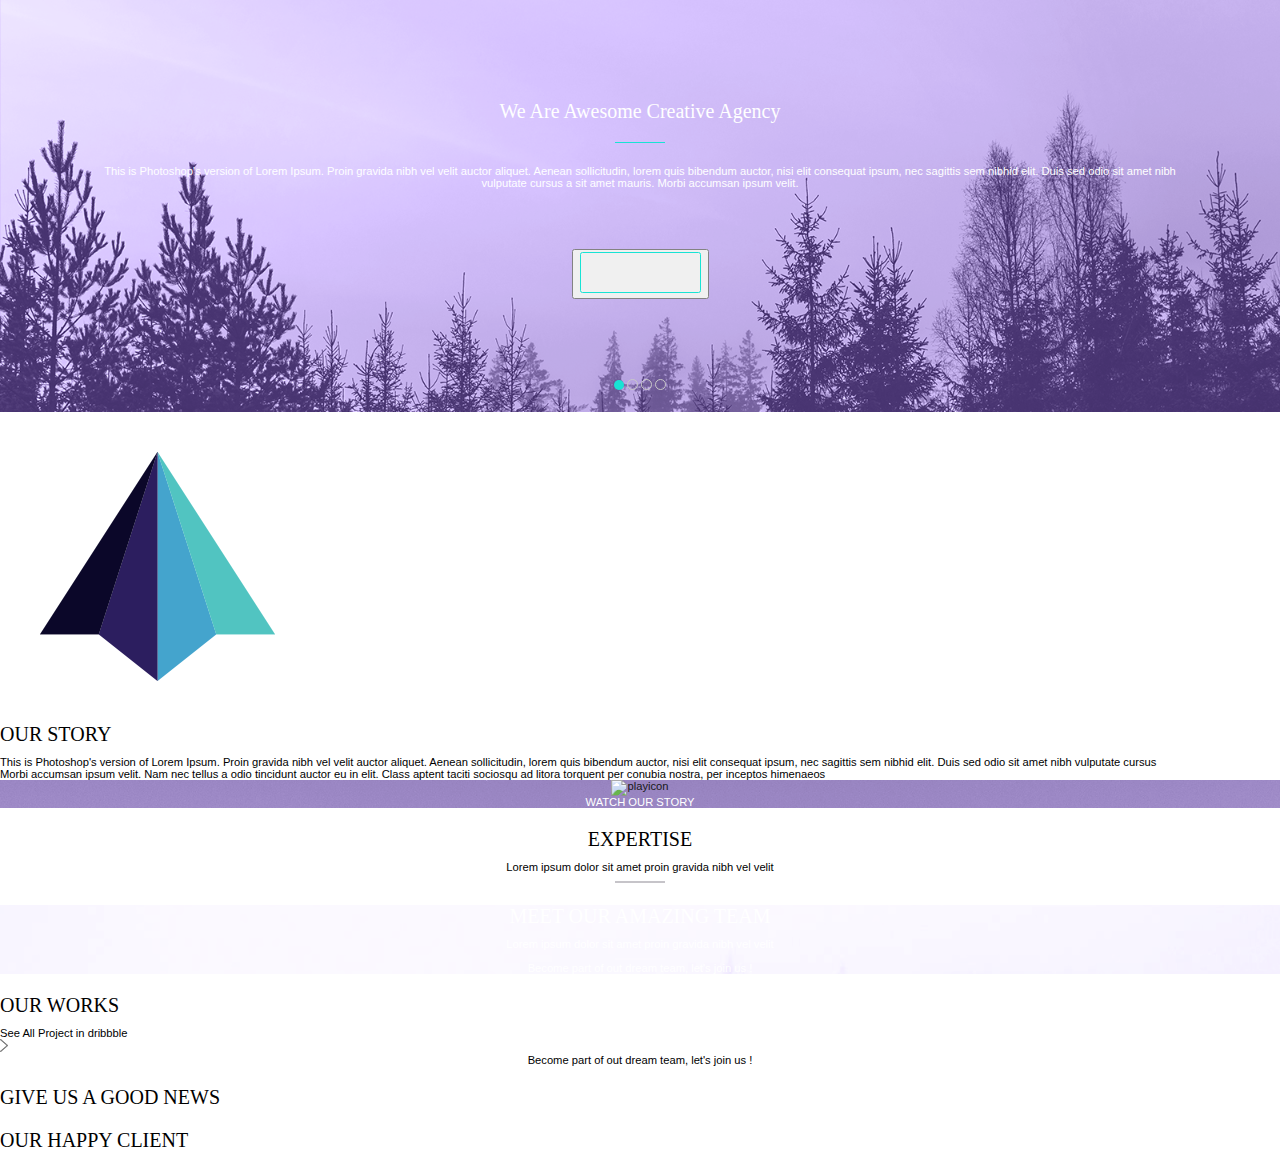
==== test.html @ 6785e9ad "first commit" ====
<!DOCTYPE html>
<html>
<head>
	<title>my_first_and_worst_vyorstka</title>
	<link rel="stylesheet" href="styles.css">
</head>
<body>
	<div class="_all">
		<div class="header">
			<div class="navigationbar">
				
			</div>
			<div class="main">
				<div class="main_first_text center White-Block">
					<div class="main_phrase zagolovok">We Are Awesome Creative Agency</div>
					<img src="assets/icons/green_separator.svg" alt="g_separator">
					<div class="main_text">This is Photoshop's version of Lorem Ipsum. 
					Proin gravida nibh vel velit auctor aliquet. Aenean sollicitudin, lorem
					quis bibendum auctor, nisi elit consequat ipsum, nec sagittis sem 
					nibhid elit. Duis sed odio sit amet nibh vulputate cursus a 
					sit amet mauris. Morbi accumsan ipsum velit.</div>
				</div>
				<div class="main_learn_button center">
					<button type="button" class="">
						<img src="assets/icons/Outline.svg" alt="outline">
					</button>
				</div>
				<div class="main_dotnav center main_first_text">
					<img src="assets/icons/active dot.svg" alt="activedot">
					<img src="assets/icons/dot.svg" alt="dot1">
					<img src="assets/icons/dot.svg" alt="dot2">
					<img src="assets/icons/dot.svg" alt="dot3">
				</div>
			</div>
		</div>
		<div class="content">
			<div class="about">
				<div class="about_left">
					<img src="assets/icons/logo.svg" alt="logotyp">
				</div>
				<div class="about_right">
					<div class="about_phrase zagolovok">OUR STORY</div>
					<div class="about_text1">This is Photoshop's version of Lorem Ipsum. 
					Proin gravida nibh vel velit auctor aliquet. Aenean sollicitudin, lorem
					quis bibendum auctor, nisi elit consequat ipsum, nec sagittis sem 
					nibhid elit. Duis sed odio sit amet nibh vulputate cursus</div> 
					<div class="about_text2">Morbi accumsan ipsum velit. Nam nec tellus 
					a odio tincidunt auctor eu in elit. Class aptent taciti sociosqu 
					ad litora torquent per conubia nostra, per inceptos himenaeos</div>
					<div class="about_learn_button">
						
					</div>
				</div>
				<div class="about_video">
					<div class="about_video_text center">
						<img src="assets/icons/play_icon.svg" alt="playicon">
						<div class="videotext White-Block">WATCH OUR STORY</div>
					</div>
				</div>
			</div>
			<div class="expertise">
				<div class="expertise_title center">
					<div class="expertise_phrase zagolovok">EXPERTISE</div>
					<div class="expertise_text">Lorem ipsum dolor sit amet proin 
					gravida nibh vel velit</div>
					<img src="assets/icons/black_separator.svg" alt="b_separator">
				</div>
				<div class="expertise_items">
					<div class="expertise_items_top"></div>
					<div class="expertise_items_bottom"></div>
				</div>
			</div>
			<div class="team White-Block">
				<div class="team_title center">
					<div class="team_phrase zagolovok">MEET OUR AMAZING TEAM</div>
					<div class="team_text">Lorem ipsum dolor sit amet proin 
					gravida nibh vel velit</div>
					<img src="assets/icons/white_separator.svg" alt="w_separator">
				</div>
				<div class="team_items">
					<div class="team_first_item"></div>
					<div class="team_second_item"></div>
					<div class="team_third_item"></div>
					<div class="team_forth_item"></div>
				</div>
				<div class="team_group_button center">
					<div class="team_prebutton_test">Become part of out dream team,
					let's join us !</div>
					<div class="team_button">
						
					</div>
				</div>
			</div>
			<div class="works">
				<div class="works_title">
					<div class="works_phrase zagolovok">OUR WORKS</div>
					<div class="works_text">See All Project in dribbble</div>
					<img src="assets/icons/see_right.svg" alt="right">
				</div>
				<div class="works_items">
					<div class="works_top">
						<div class="works_first_item"></div>
						<div class="works_second_item"></div>
						<div class="works_third_item"></div>
						<div class="works_forth_item"></div>
						<div class="works_fifth_item"></div>
						<div class="works_sixth_item"></div>
					</div>
					<div class="works_items_button">
						<div class="works_first_items_button"></div>
						<div class="works_second_items_button"></div>
						<div class="works_third_items_button"></div>
						<div class="works_forth_items_button"></div>
						<div class="works_fifth_items_button"></div>
						<div class="works_sixth_items_button"></div>
					</div>
				</div>
				<div class="works_group_button center">
					<div class="works_prebutton_test">Become part of out dream team,
					let's join us !</div>
					<div class="works_button">
						
					</div>
				</div>
			</div>
			<div class="testimonials center White-Block">
				<div class="testimonials_text">
					
				</div>
				<div class="testimonials_images">
					
				</div>
			</div>
			<div class="contact">
				<div class="contact_form">
					<div class="contact_form_text zagolovok">GIVE US A GOOD NEWS</div>
					<div class="contact_form_items">
						
					</div>
					<div class="contact_sendform_button">
						
					</div>
				</div>
				<div class="contact_clients">
					<div class="contact_clients_textv zagolovok">OUR HAPPY CLIENT</div>
					<div class="contact_clients_pics">
						
					</div>
				</div>
			</div>
		</div>
		<div class="footer">
			<div class="footer_items">
				<div class="footer_left_item">
					
				</div>
				<div class="footer_center_item">
					
				</div>
				<div class="footer_right_item">
					
				</div>
			</div>
			<div class="footer_buttonandcopyright">
				<div class="footer_left_buttons">
					
				</div>
				<div class="footer_right_copyright">
					
				</div>
			</div>
		</div>
	</div>
</body>
</html>
---- styles.css ----
body {
    font-family: arial;
	font-size: 0.7em;
	/* Размер шрифта лучше всего задавать в em — относительной единице измерения. Пиксели и пункты — это абсолютные единицы измерения, а проценты — относительные. Также размер шрифта можно задавать с помощью ключевых слов: small, large и т. д. Но их обычно не используют. */
    color: black;
    background-color: #fff;
    margin: 0px;
	/* внешние отступы элемента — отступы от внешней границы элемента до границ родительского элемента или до соседних элементов. Можно задавать отступы для разных сторон с помощью свойств margin-left, margin-right,  margin-top, margin-bottom. */
    padding: 0px;
	/* Устанавливает значение полей вокруг содержимого элемента. Полем называется расстояние от внутреннего края рамки элемента до воображаемого прямоугольника, ограничивающего его содержимое  */
}

.main{
	background-color: rgb(22,0,67); /*#160043;*/ /*#27046d;*/
	background-blend-mode: luminosity;
	opacity: .9;
	background-image: url(assets/icons/1background.jpg);
	background-size: cover;
}
.main_first_text{
	/*margin:20px;*/
	padding: 80px;
	padding-bottom: 20px;
}
.main_text{
	margin-top: 20px;
	margin-bottom: 40px;
}
.center{
	text-align: center;
}
.White-Block{
	color: white;
}
.zagolovok{
	font-family: Times New Roman;
	font-size: 20px;
	margin-top: 20px;
	margin-bottom: 10px;
	
}


.about_left{
	margin: 40px;
}
.about_right{
	/*left: 45%;*/
	
}
.about_video{
	background-color: rgb(22,0,67); /*#160043;*/ /*#27046d;*/
	background-blend-mode: luminosity;
	opacity: .9;
	background-image: url(assets/icons/2background.jpg);
	background-size: cover;
}
.team{
	background-color: rgb(22,0,67); /*#160043;*/ /*#27046d;*/
	background-blend-mode: luminosity;
	opacity: .9;
	background-image: url(assets/icons/3background.jpg);
	background-size: cover;
}
.testimonials{
	background-color: rgb(22,0,67); /*#160043;*/ /*#27046d;*/
	background-blend-mode: luminosity;
	opacity: .9;
	background-image: url(assets/icons/4background.jpg);
	background-size: cover;
}
.footer{
	background-color: rgb(22,0,67); /*#160043;*/ /*#27046d;*/
	background-blend-mode: luminosity;
	opacity: .9;
	background-image: url(assets/icons/5background.jpg);
	background-size: cover;
}



h1 {
    color: black;
	font-family: arial;
    background-color: #900;
    font-size: 2em;
    margin: 0;
    margin-bottom: 7px;
    padding: 4px;
    /*font-style: italic;*/
    text-align: center;
    /* letter-spacing: 0.5em; 
    border-bottom-style: solid;
	Устанавливает стиль границы внизу элемента. */
    border-bottom-width: 0.5em;
    border-bottom-color: #c00;
}

h2 {
    color: black;
    background-color: #d00;
    font-size: 1.5em;
    margin: 0;
    padding: 2px;
    padding-left: 14px;
}

img {
    fill: black;
}

a {
    text-decoration: none;
}

strong {
    font-style: italic;
    text-transform: uppercase;
}

li {
    color: #900;
    font-style: italic;
}

table {
    background-color: #ccc;
}
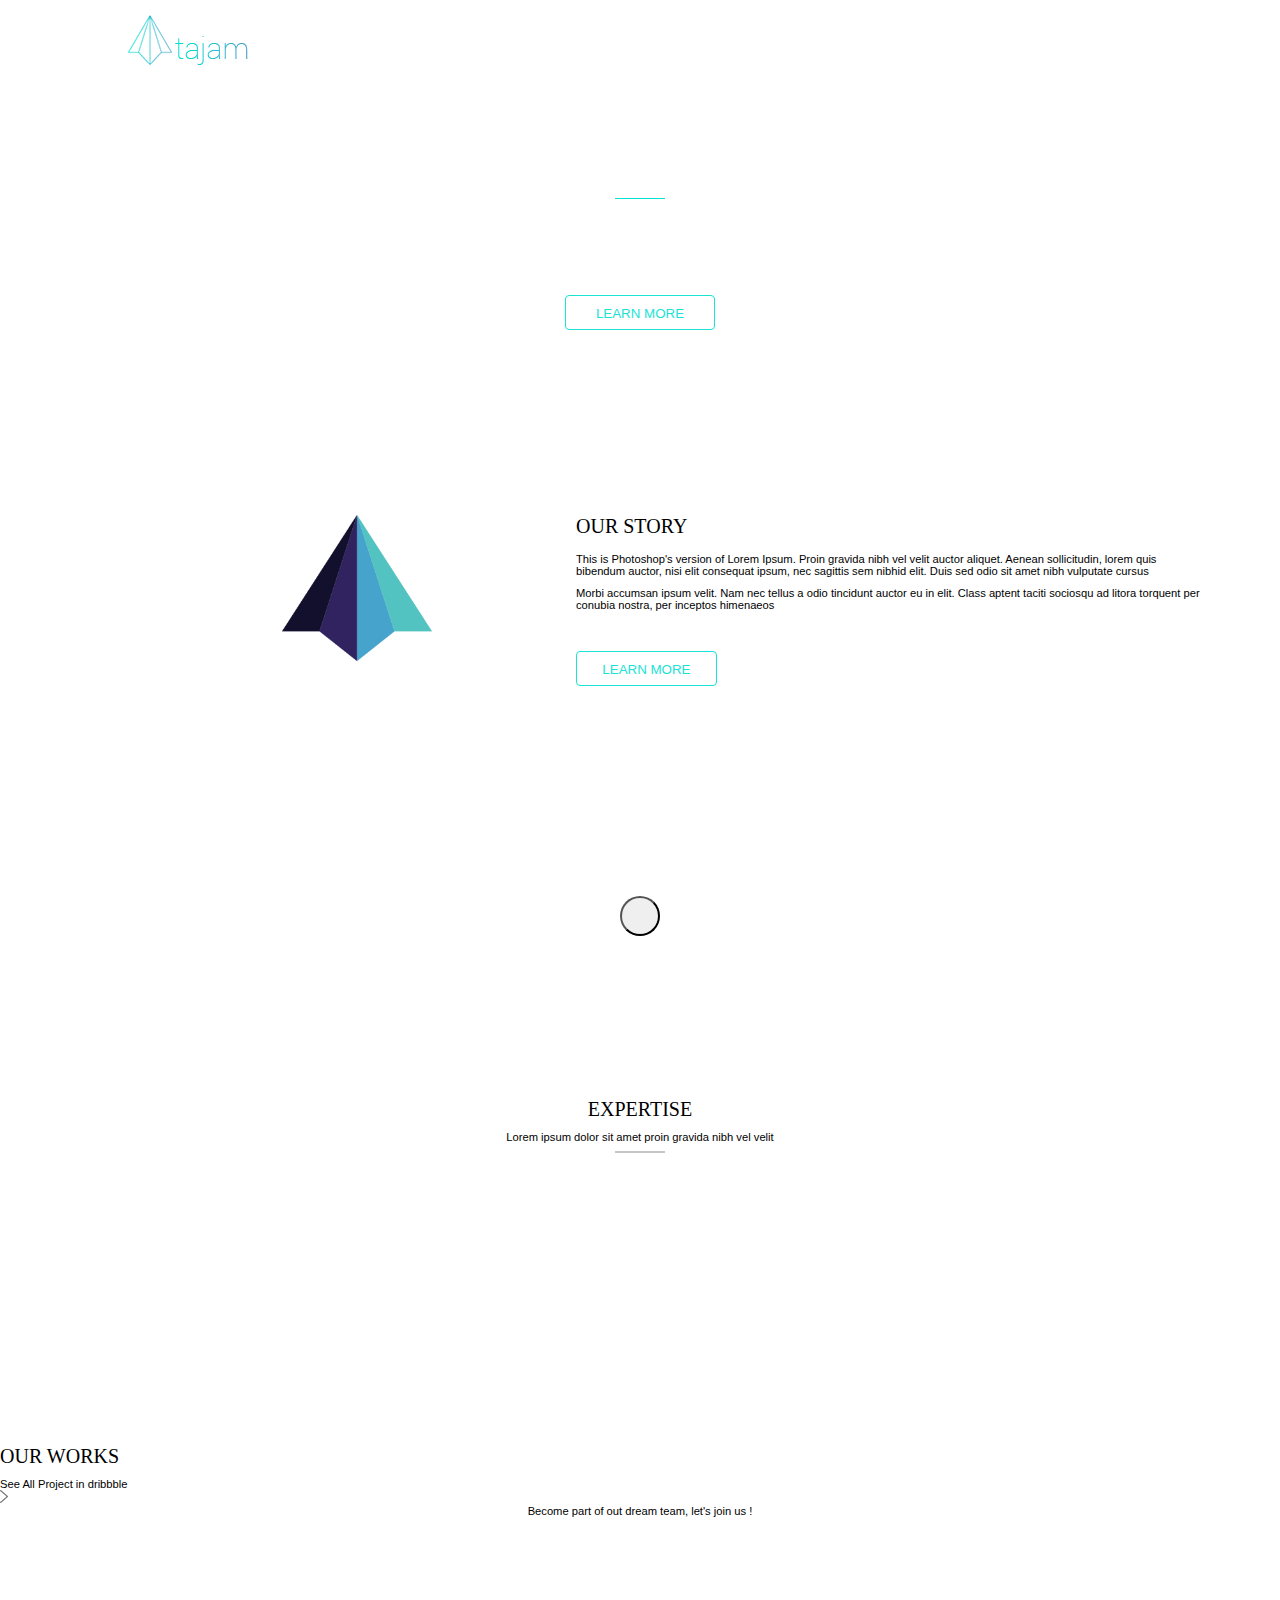
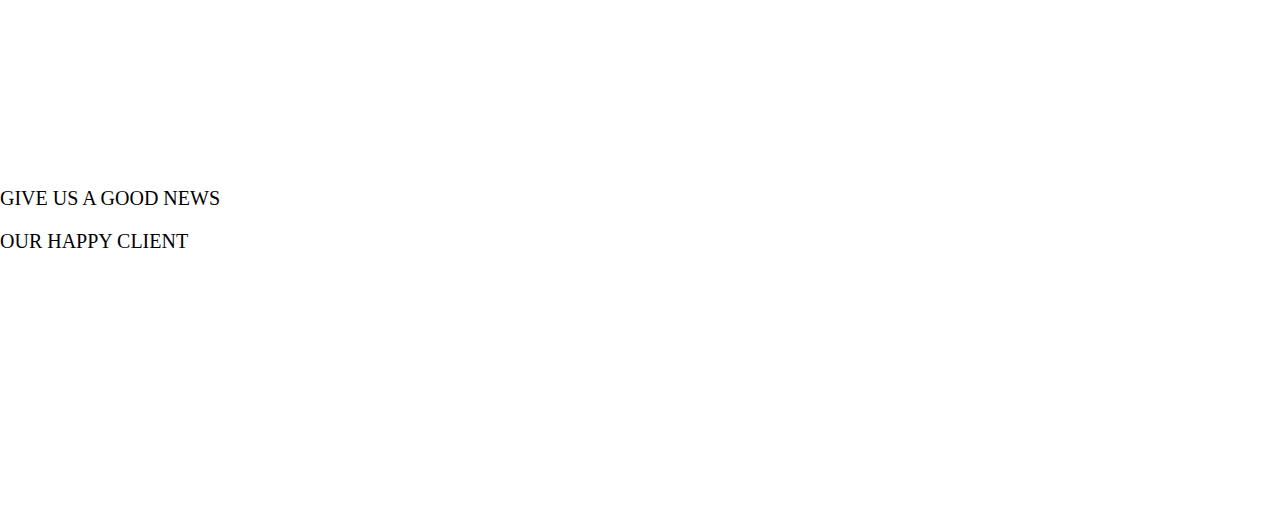
==== commit 9d76e31b: "Add 3 blocks layout" ====
--- a/test.html
+++ b/test.html
@@ -7,89 +7,117 @@
 <body>
 	<div class="_all">
 		<div class="header">
-			<div class="navigationbar">
-				
-			</div>
-			<div class="main">
-				<div class="main_first_text center White-Block">
-					<div class="main_phrase zagolovok">We Are Awesome Creative Agency</div>
-					<img src="assets/icons/green_separator.svg" alt="g_separator">
-					<div class="main_text">This is Photoshop's version of Lorem Ipsum. 
-					Proin gravida nibh vel velit auctor aliquet. Aenean sollicitudin, lorem
-					quis bibendum auctor, nisi elit consequat ipsum, nec sagittis sem 
-					nibhid elit. Duis sed odio sit amet nibh vulputate cursus a 
-					sit amet mauris. Morbi accumsan ipsum velit.</div>
-				</div>
-				<div class="main_learn_button center">
-					<button type="button" class="">
-						<img src="assets/icons/Outline.svg" alt="outline">
-					</button>
-				</div>
-				<div class="main_dotnav center main_first_text">
-					<img src="assets/icons/active dot.svg" alt="activedot">
-					<img src="assets/icons/dot.svg" alt="dot1">
-					<img src="assets/icons/dot.svg" alt="dot2">
-					<img src="assets/icons/dot.svg" alt="dot3">
-				</div>
+			<div class="text_part1">
+				<div class="navigationbar" id="header_flex-container">
+					<div class="navigation_left">
+						<img src="assets/log.png" alt="m_logo">
+						<img src="assets/tajam.png" alt="m_tajam">
+						<!--<div></div>-->
+					</div>
+					<div class="navigation_right">
+						<button class="nav_home navi_buttons">HOME</button>
+						<button class="nav_about navi_buttons">ABOUT</button>
+						<button class="nav_expertise navi_buttons">EXPERTISE</button>
+						<button class="nav_teams navi_buttons">TEAMS</button>
+						<button class="nav_works navi_buttons">WORKS</button>
+						<button class="nav_peoplesay navi_buttons">PEOPLE SAY</button>
+						<button class="nav_contact navi_buttons">CONTACT</button>
+					</div>
+				</div>
+				<div class="main">
+					<div class="main_first_text center White-Block">
+						<div class="main_phrase zagolovok">We Are Awesome Creative Agency</div>
+						<img src="assets/icons/green_separator.svg" alt="g_separator">
+						<div class="main_text">This is Photoshop's version of Lorem Ipsum. 
+						Proin gravida nibh vel velit auctor aliquet. Aenean sollicitudin, lorem
+						quis bibendum auctor, nisi elit consequat ipsum, nec sagittis sem 
+						nibhid elit. Duis sed odio sit amet nibh vulputate cursus a 
+						sit amet mauris. Morbi accumsan ipsum velit.</div>
+					</div>
+					<div class="main_learn_button center">
+						<button class="learn_button">LEARN MORE</button>
+					</div>
+					<div class="main_dotnav center main_first_text">
+						<!--<img src="assets/icons/active dot.svg" alt="activedot">
+						<img src="assets/icons/dot.svg" alt="dot1">
+						<img src="assets/icons/dot.svg" alt="dot2">
+						<img src="assets/icons/dot.svg" alt="dot3">-->
+						<button class="dot1 dots"></button>
+						<button class="dot2 dots"></button>
+						<button class="dot3 dots"></button>
+						<button class="dot4 dots"></button>
+					</div>
+				</div>
+			
 			</div>
 		</div>
 		<div class="content">
 			<div class="about">
-				<div class="about_left">
-					<img src="assets/icons/logo.svg" alt="logotyp">
-				</div>
-				<div class="about_right">
-					<div class="about_phrase zagolovok">OUR STORY</div>
-					<div class="about_text1">This is Photoshop's version of Lorem Ipsum. 
-					Proin gravida nibh vel velit auctor aliquet. Aenean sollicitudin, lorem
-					quis bibendum auctor, nisi elit consequat ipsum, nec sagittis sem 
-					nibhid elit. Duis sed odio sit amet nibh vulputate cursus</div> 
-					<div class="about_text2">Morbi accumsan ipsum velit. Nam nec tellus 
-					a odio tincidunt auctor eu in elit. Class aptent taciti sociosqu 
-					ad litora torquent per conubia nostra, per inceptos himenaeos</div>
+				<div class="text_part2">
+					<div class="about_left">
+						<img src="assets/icons/r.svg" class="logoclass" alt="logotyp">
+					</div>
+					<div class="about_right">
+						<div class="about_phrase zagolovok">OUR STORY</div>
+						<div class="about_text1 about_textes">This is Photoshop's version of Lorem Ipsum. 
+						Proin gravida nibh vel velit auctor aliquet. Aenean sollicitudin, lorem
+						quis bibendum auctor, nisi elit consequat ipsum, nec sagittis sem 
+						nibhid elit. Duis sed odio sit amet nibh vulputate cursus</div> 
+						<div class="about_text2 about_textes">Morbi accumsan ipsum velit. Nam nec tellus 
+						a odio tincidunt auctor eu in elit. Class aptent taciti sociosqu 
+						ad litora torquent per conubia nostra, per inceptos himenaeos</div>
+					</div>
 					<div class="about_learn_button">
-						
+						<button class="ab_learn_button">LEARN MORE</button>
 					</div>
 				</div>
 				<div class="about_video">
 					<div class="about_video_text center">
-						<img src="assets/icons/play_icon.svg" alt="playicon">
+						<div class="about_video_icon">
+							<button class="about_video_button"></button>
+						</div>
 						<div class="videotext White-Block">WATCH OUR STORY</div>
 					</div>
 				</div>
+
 			</div>
 			<div class="expertise">
-				<div class="expertise_title center">
-					<div class="expertise_phrase zagolovok">EXPERTISE</div>
-					<div class="expertise_text">Lorem ipsum dolor sit amet proin 
-					gravida nibh vel velit</div>
-					<img src="assets/icons/black_separator.svg" alt="b_separator">
-				</div>
-				<div class="expertise_items">
-					<div class="expertise_items_top"></div>
-					<div class="expertise_items_bottom"></div>
+				<div class="text_part3">
+					<div class="expertise_title center">
+						<div class="expertise_phrase zagolovok">EXPERTISE</div>
+						<div class="expertise_text">Lorem ipsum dolor sit amet proin 
+						gravida nibh vel velit</div>
+						<img src="assets/icons/black_separator.svg" alt="b_separator">
+					</div>
+					<div class="expertise_items">
+						<div class="expertise_items_top"></div>
+						<div class="expertise_items_bottom"></div>
+					</div>
 				</div>
 			</div>
 			<div class="team White-Block">
-				<div class="team_title center">
-					<div class="team_phrase zagolovok">MEET OUR AMAZING TEAM</div>
-					<div class="team_text">Lorem ipsum dolor sit amet proin 
-					gravida nibh vel velit</div>
-					<img src="assets/icons/white_separator.svg" alt="w_separator">
-				</div>
-				<div class="team_items">
-					<div class="team_first_item"></div>
-					<div class="team_second_item"></div>
-					<div class="team_third_item"></div>
-					<div class="team_forth_item"></div>
-				</div>
-				<div class="team_group_button center">
-					<div class="team_prebutton_test">Become part of out dream team,
-					let's join us !</div>
-					<div class="team_button">
-						
-					</div>
-				</div>
+				<div class="text_part4">
+					<div class="team_title center">
+						<div class="team_phrase zagolovok">MEET OUR AMAZING TEAM</div>
+						<div class="team_text">Lorem ipsum dolor sit amet proin 
+						gravida nibh vel velit</div>
+						<img src="assets/icons/white_separator.svg" alt="w_separator">
+					</div>
+					<div class="team_items">
+						<div class="team_first_item"></div>
+						<div class="team_second_item"></div>
+						<div class="team_third_item"></div>
+						<div class="team_forth_item"></div>
+					</div>
+					<div class="team_group_button center">
+						<div class="team_prebutton_test">Become part of out dream team,
+						let's join us !</div>
+						<div class="team_button">
+							
+						</div>
+					</div>
+				</div>
+				
 			</div>
 			<div class="works">
 				<div class="works_title">
--- a/styles.css
+++ b/styles.css
@@ -10,21 +10,9 @@
 	/* Устанавливает значение полей вокруг содержимого элемента. Полем называется расстояние от внутреннего края рамки элемента до воображаемого прямоугольника, ограничивающего его содержимое  */
 }
 
-.main{
-	background-color: rgb(22,0,67); /*#160043;*/ /*#27046d;*/
-	background-blend-mode: luminosity;
-	opacity: .9;
-	background-image: url(assets/icons/1background.jpg);
-	background-size: cover;
-}
-.main_first_text{
-	/*margin:20px;*/
-	padding: 80px;
-	padding-bottom: 20px;
-}
-.main_text{
-	margin-top: 20px;
-	margin-bottom: 40px;
+.ramky{
+	margin-left: 22%;
+	margin-right: 22%;
 }
 .center{
 	text-align: center;
@@ -37,43 +25,273 @@
 	font-size: 20px;
 	margin-top: 20px;
 	margin-bottom: 10px;
+}
+
+
+
+.header{
+	/*background-color: rgb(22,0,67); /*#160043;*/ /*#27046d;*/
+	/*background-blend-mode: luminosity;
+	opacity: .9;*/
+	background-image: url(assets/images/1b.jpg);
+	/*max-height: 500px;
+	max-width: 1000px;*/
+	/*height: 60vh;*/
+	background-position: center;
+	background-repeat: no-repeat;
+	background-size: cover;
+}
+.navigationbar{
+	/*width: ;*/
+	margin: 0 auto;
+}
+.navigation_left{
+	float: left;
+	margin-left: 10%;
+	/*margin-right: 70%;*/
+	padding-top: 15px;
+}
+.navigation_right{
+	/*box-sizing: border-box;*/
+	padding-top: 30px;
+	margin-left: 45%;
+}
+.navi_buttons{
+	/*display: block;*/
+	box-sizing: border-box;
+	margin: 0px;
+	padding: 4px;
+	padding-top: 10px;
+	/*width: 20%;*/
+	max-width: 150px;
+	max-height: 50px;
+	background: #fff; /* запасной цвет для старых браузеров */
+	background: rgba(255, 255, 255, 0);
+	border: 0px solid #fff;
+	border-radius: 2px;
+	color: #fff;
+	font-size: 1em;
+	text-align: center;
+	/*text-decoration: none;*/
+	/*letter-spacing: 1px;*/
+	/*transition: all 0.3s ease-out;*/	
+}
+.navi_buttons:hover{
+	border: 0px solid ##1ae3d5;
+	color: #1ae3d5;
+}
+.main_first_text{
+	/*margin:20px;*/
+	padding: 80px;
+	padding-bottom: 10px;
+}
+.main_text{
+	margin-top: 20px;
+	margin-bottom: 40px;
+}
+.logoclass{
+	width: 150px;
+	height: 150px;
+}
+.learn_button{
+	display: block;
+	box-sizing: border-box;
+	margin: 0 auto;
+	padding: 8px;
+	padding-top: 10px;
+	width: 20%;
+	max-width: 150px;
+	max-height: 50px;
+	background: #fff; /* запасной цвет для старых браузеров */
+	background: rgba(255, 255, 255, 0);
+	border: 1px solid #1ae3d5;
+	border-radius: 4px;
+	color: #1ae3d5;
+	text-align: center;
+	/*text-decoration: none;*/
+	/*letter-spacing: 1px;*/
+	/*transition: all 0.3s ease-out;*/
+}
+.learn_button:hover{
+	border: 1px solid #fff;
+	color:#fff;
+}
+.learn_button:active{
+	background: rgba(255, 255, 255, 0.3);
+	border: 1px solid #fff;
+	color: #fff;
+}
+.dots{
+	/*display: block;*/
+	box-sizing: border-box;
+	margin: 0px;
+	padding: 4px;
+	/*padding-top: 10px;*/
+	/*width: 20%;*/
+	max-width: 150px;
+	max-height: 50px;
+	background: #fff; /* запасной цвет для старых браузеров */
+	background: rgba(255, 255, 255, 0);
+	border: 1px solid #fff;
+	border-radius: 5px;
+	color: #1ae3d5;
+	text-align: center;
+	/*text-decoration: none;*/
+	/*letter-spacing: 1px;*/
+	/*transition: all 0.3s ease-out;*/
+}
+.dots:hover{
+	background: #fff;
+	border: 1px solid #fff;
+	color:#fff;
+}
+.dots:focus{
+	background: #1ae3d5;
+	border: 1px solid #1ae3d5;
+	color:#1ae3d5;
+}
+
+
+
+
+
+
+
+.about{
+	margin: 0 auto;
+}
+.about_left{
+	float: left;
+	margin-left: 22%;
+	padding-top: 7em;
+}
+.about_right{
+	margin-left: 45%;
+	padding-top: 60px;
+	padding-bottom: 25px;
+}
+.about_textes{
+	padding-top:5px;
+	padding-bottom:5px;
+	padding-right: 80px;
+}
+.about_learn_button{
+	margin-left: 45%;
+	padding-top: 10px;
+	padding-bottom: 60px;
+}
+.ab_learn_button{
+	display: block;
+	box-sizing: border-box;
+	/*margin: 0 auto;*/
+	padding: 8px;
+	padding-top: 10px;
+	width: 20%;
+	max-width: 150px;
+	max-height: 50px;
+	background: #fff;
+	background: rgba(255, 255, 255, 0);
+	border: 1px solid #1ae3d5;
+	border-radius: 4px;
+	color: #1ae3d5;
+	text-align: center;
 	
 }
-
-
-.about_left{
-	margin: 40px;
-}
-.about_right{
-	/*left: 45%;*/
-	
+.ab_learn_button:hover{
+	border: 1px solid #160043;
+	color:#160043;
+}
+.ab_learn_button:active{
+	background: rgba(22, 0, 67, 0.3);
+	border: 1px solid #160043;
+	color: #160043;
 }
 .about_video{
-	background-color: rgb(22,0,67); /*#160043;*/ /*#27046d;*/
-	background-blend-mode: luminosity;
-	opacity: .9;
-	background-image: url(assets/icons/2background.jpg);
-	background-size: cover;
-}
+	/*background-color: rgb(22,0,67); /*#160043;*/ /*#27046d;*/
+	/*background-blend-mode: luminosity;
+	opacity: .9;*/
+	background-image: url(assets/images/2b.jpg);
+	/*max-height: 500px;
+	max-width: 1000px;
+	max-height: 250px;*/
+	background-position: center;
+	background-repeat: no-repeat;
+	background-size: cover;
+}
+.about_video_text{
+	/*margin-top:20px;*/
+	padding-top: 150px;
+	padding-bottom: 130px;
+}
+.about_video_button{
+	/*display: block;
+	box-sizing: border-box;
+	margin: 0 auto;
+	padding: 8px;
+	padding-top: 10px;
+	width: 20%;
+	max-width: 150px;
+	max-height: 50px;
+	background: #fff; /* запасной цвет для старых браузеров */
+	/*background: rgba(255, 255, 255, 0);
+	border: 1px solid #fff;
+	border-radius: 4px;
+	color: #fff;
+	text-align: center;
+	/*text-decoration: none;*/
+	/*letter-spacing: 1px;*/
+	/*transition: all 0.3s ease-out;*/
+	display: inline-block;
+	font-size: 180%;
+	width: 2em;
+	height: 2em;
+	line-height: 1.7em; /* смещение по вертикали */
+	vertical-align: middle;
+	text-align: center;
+	/*letter-spacing: -.2em; /* сдвиг треугольника вправо */
+	text-decoration: none;
+	/*text-shadow: 0 -1px 1px rgba(0,0,0,.6), 0 1px 1px rgba(255,255,255,.4);*/
+	/*color: #999;*/
+	border-radius: 100%;
+	/*background: #ddd;*/
+	/*box-shadow: inset 0 1px 1px rgba(255,255,255,.5), inset 0 -1px 1px rgba(0,0,0,.5), 0 1px 3px rgba(0,0,0,.5);*/
+}
+.about_video_button:hover{
+	border: 1px solid #1ae3d5;
+	color:#1ae3d5;
+}
+.about_video_button:active{
+	background: rgba(255, 255, 255, 0.3);
+	border: 1px solid #fff;
+	color: #fff;
+}
+
+
+
+
+
+
+
+
 .team{
-	background-color: rgb(22,0,67); /*#160043;*/ /*#27046d;*/
-	background-blend-mode: luminosity;
-	opacity: .9;
-	background-image: url(assets/icons/3background.jpg);
+	background-image: url(assets/images/3b.jpg);
+	min-height: 250px;
+	background-position: center;
+	background-repeat: no-repeat;
 	background-size: cover;
 }
 .testimonials{
-	background-color: rgb(22,0,67); /*#160043;*/ /*#27046d;*/
-	background-blend-mode: luminosity;
-	opacity: .9;
-	background-image: url(assets/icons/4background.jpg);
+	background-image: url(assets/images/4b.jpg);
+	min-height: 250px;
+	background-position: center;
+	background-repeat: no-repeat;
 	background-size: cover;
 }
 .footer{
-	background-color: rgb(22,0,67); /*#160043;*/ /*#27046d;*/
-	background-blend-mode: luminosity;
-	opacity: .9;
-	background-image: url(assets/icons/5background.jpg);
+	background-image: url(assets/images/5b.jpg);
+	min-height: 250px;
+	background-position: center;
+	background-repeat: no-repeat;
 	background-size: cover;
 }
 
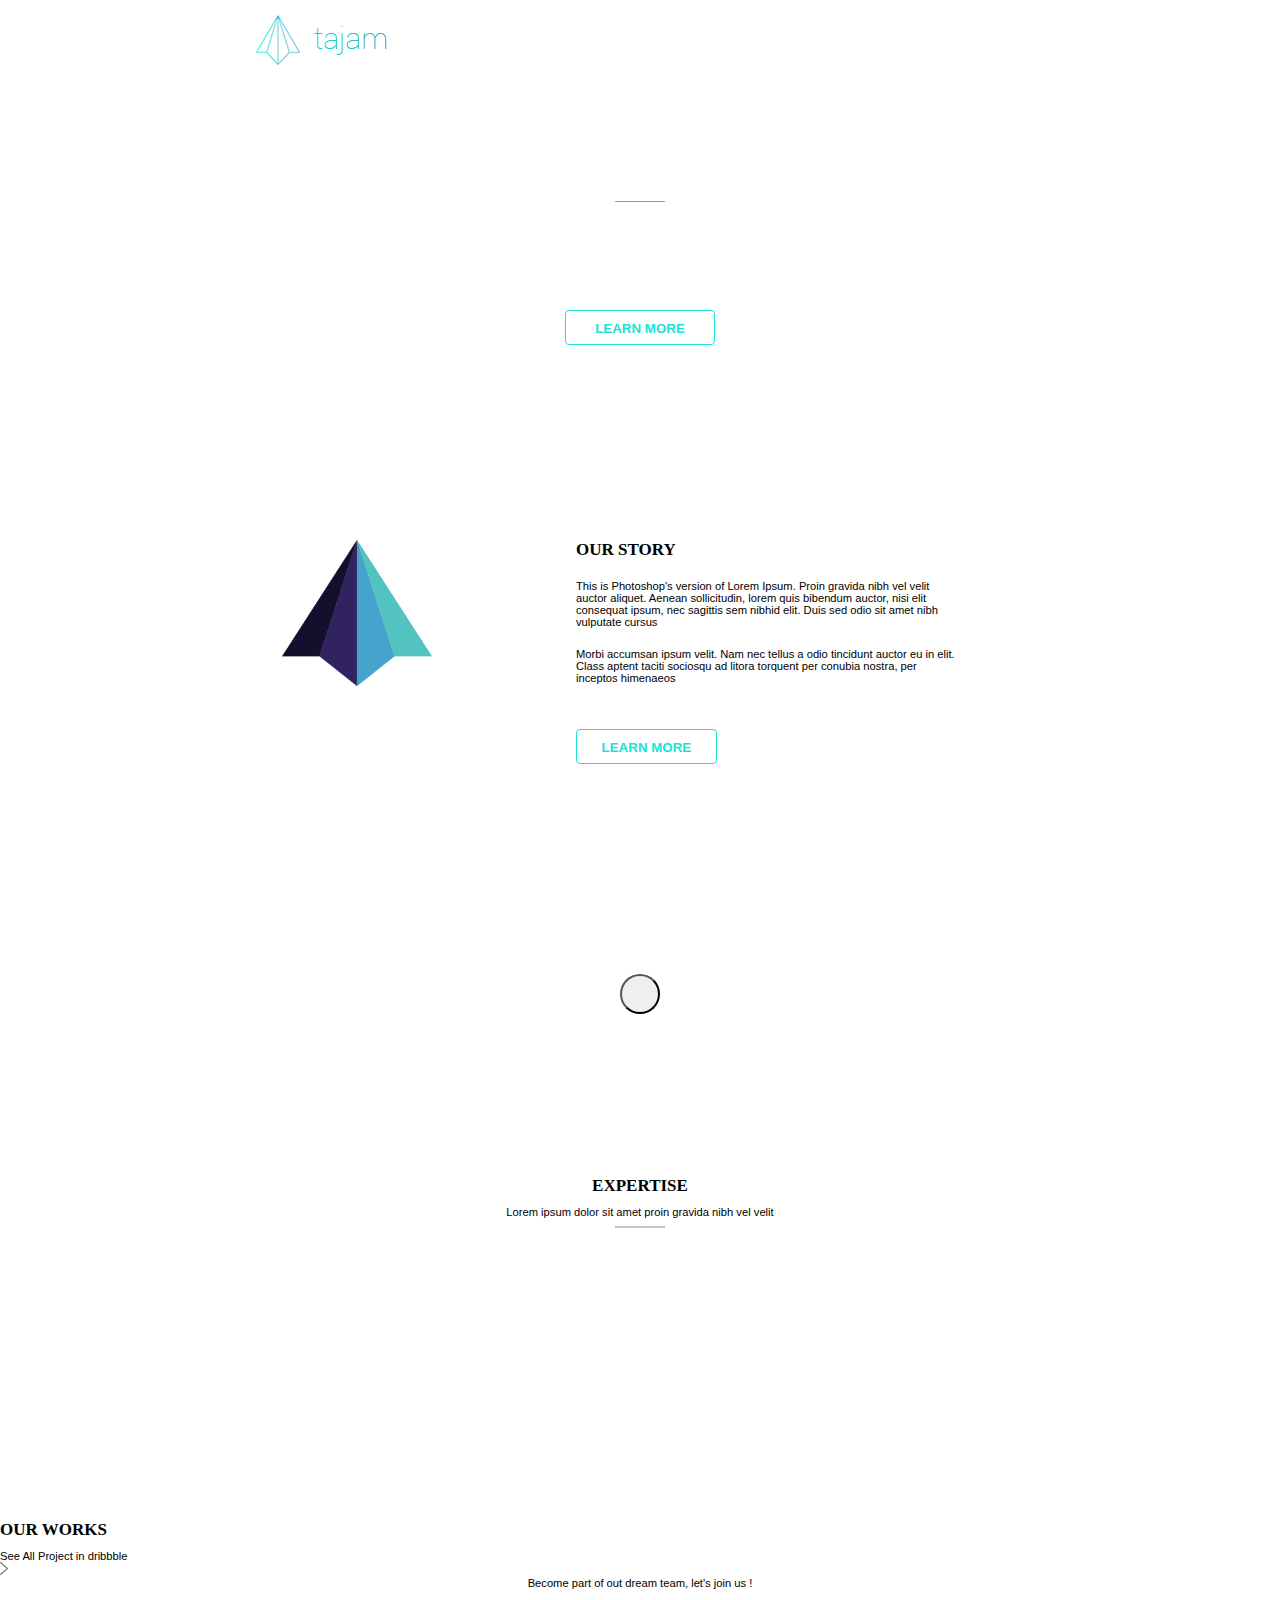
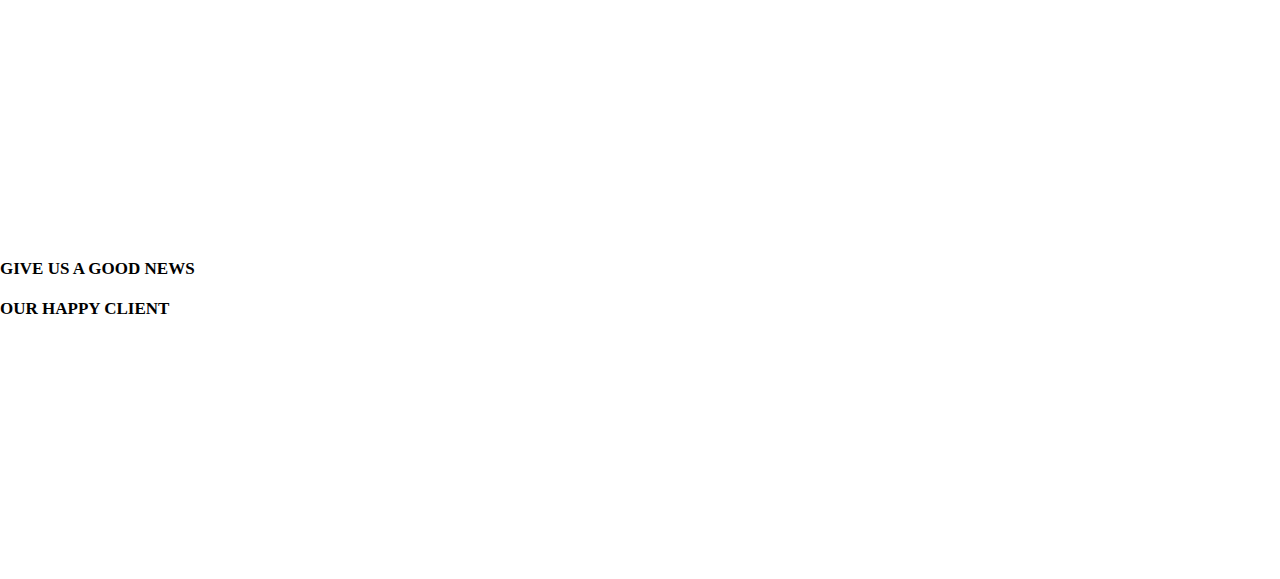
==== commit 59ac15e1: "logo shift in navigation" ====
--- a/test.html
+++ b/test.html
@@ -11,7 +11,7 @@
 				<div class="navigationbar" id="header_flex-container">
 					<div class="navigation_left">
 						<img src="assets/log.png" alt="m_logo">
-						<img src="assets/tajam.png" alt="m_tajam">
+						<img src="assets/tajam.png" class="ltajam" alt="m_tajam">
 						<!--<div></div>-->
 					</div>
 					<div class="navigation_right">
@@ -25,7 +25,7 @@
 					</div>
 				</div>
 				<div class="main">
-					<div class="main_first_text center White-Block">
+					<div class="main_first_text center White-Block ramky">
 						<div class="main_phrase zagolovok">We Are Awesome Creative Agency</div>
 						<img src="assets/icons/green_separator.svg" alt="g_separator">
 						<div class="main_text">This is Photoshop's version of Lorem Ipsum. 
@@ -57,8 +57,8 @@
 					<div class="about_left">
 						<img src="assets/icons/r.svg" class="logoclass" alt="logotyp">
 					</div>
-					<div class="about_right">
-						<div class="about_phrase zagolovok">OUR STORY</div>
+					<div class="ramky about_right">
+						<div class="zagolovok about_phrase">OUR STORY</div>
 						<div class="about_text1 about_textes">This is Photoshop's version of Lorem Ipsum. 
 						Proin gravida nibh vel velit auctor aliquet. Aenean sollicitudin, lorem
 						quis bibendum auctor, nisi elit consequat ipsum, nec sagittis sem 
--- a/styles.css
+++ b/styles.css
@@ -1,18 +1,21 @@
 body {
     font-family: arial;
 	font-size: 0.7em;
-	/* Размер шрифта лучше всего задавать в em — относительной единице измерения. Пиксели и пункты — это абсолютные единицы измерения, а проценты — относительные. Также размер шрифта можно задавать с помощью ключевых слов: small, large и т. д. Но их обычно не используют. */
+	/* Размер шрифта лучше всего задавать в em — относительной единице измерения. Пиксели и пункты — это абсолютные единицы измерения, 
+	а проценты — относительные. Также размер шрифта можно задавать с помощью ключевых слов: small, large и т. д. Но их обычно не используют. */
     color: black;
     background-color: #fff;
     margin: 0px;
-	/* внешние отступы элемента — отступы от внешней границы элемента до границ родительского элемента или до соседних элементов. Можно задавать отступы для разных сторон с помощью свойств margin-left, margin-right,  margin-top, margin-bottom. */
+	/* внешние отступы элемента — отступы от внешней границы элемента до границ родительского элемента или до соседних элементов. 
+	Можно задавать отступы для разных сторон с помощью свойств margin-left, margin-right,  margin-top, margin-bottom. */
     padding: 0px;
-	/* Устанавливает значение полей вокруг содержимого элемента. Полем называется расстояние от внутреннего края рамки элемента до воображаемого прямоугольника, ограничивающего его содержимое  */
+	/* Устанавливает значение полей вокруг содержимого элемента. Полем называется расстояние от внутреннего края 
+	рамки элемента до воображаемого прямоугольника, ограничивающего его содержимое  */
 }
 
 .ramky{
-	margin-left: 22%;
-	margin-right: 22%;
+	margin-left: 25%;
+	margin-right: 25%;
 }
 .center{
 	text-align: center;
@@ -22,7 +25,8 @@
 }
 .zagolovok{
 	font-family: Times New Roman;
-	font-size: 20px;
+	font-weight: bold;
+	font-size: 17px;
 	margin-top: 20px;
 	margin-bottom: 10px;
 }
@@ -47,9 +51,19 @@
 }
 .navigation_left{
 	float: left;
-	margin-left: 10%;
+	margin-left: 20%;
 	/*margin-right: 70%;*/
 	padding-top: 15px;
+}
+.ltajam{
+	/*position: absolute;
+ 	top: 50%;
+	margin: 50% 0 0 0;*/
+	/*vertical-align: middle;*/
+	margin: 10.5px;
+	/*position: absolute;
+	top: 50%;
+	transform: translate(0, -50%);*/
 }
 .navigation_right{
 	/*box-sizing: border-box;*/
@@ -72,22 +86,26 @@
 	color: #fff;
 	font-size: 1em;
 	text-align: center;
+	outline: none;
 	/*text-decoration: none;*/
 	/*letter-spacing: 1px;*/
 	/*transition: all 0.3s ease-out;*/	
 }
 .navi_buttons:hover{
-	border: 0px solid ##1ae3d5;
+	border: 0px solid #1ae3d5;
 	color: #1ae3d5;
 }
 .main_first_text{
 	/*margin:20px;*/
-	padding: 80px;
+	padding-top: 80px;
 	padding-bottom: 10px;
 }
 .main_text{
 	margin-top: 20px;
 	margin-bottom: 40px;
+}
+.main_phrase{
+	font-size: 22px;
 }
 .logoclass{
 	width: 150px;
@@ -108,6 +126,8 @@
 	border-radius: 4px;
 	color: #1ae3d5;
 	text-align: center;
+	font-weight: bold;
+	outline: none;
 	/*text-decoration: none;*/
 	/*letter-spacing: 1px;*/
 	/*transition: all 0.3s ease-out;*/
@@ -120,6 +140,9 @@
 	background: rgba(255, 255, 255, 0.3);
 	border: 1px solid #fff;
 	color: #fff;
+}
+.main_dotnav{
+	padding-bottom: 20px;
 }
 .dots{
 	/*display: block;*/
@@ -136,6 +159,7 @@
 	border-radius: 5px;
 	color: #1ae3d5;
 	text-align: center;
+	outline: none;
 	/*text-decoration: none;*/
 	/*letter-spacing: 1px;*/
 	/*transition: all 0.3s ease-out;*/
@@ -170,10 +194,15 @@
 	padding-top: 60px;
 	padding-bottom: 25px;
 }
+/*
+.about_phrase{
+	font-size: 17px;
+}
+*/
 .about_textes{
-	padding-top:5px;
-	padding-bottom:5px;
-	padding-right: 80px;
+	padding-top:10px;
+	padding-bottom:10px;
+	/*padding-right: 80px;*/
 }
 .about_learn_button{
 	margin-left: 45%;
@@ -195,7 +224,8 @@
 	border-radius: 4px;
 	color: #1ae3d5;
 	text-align: center;
-	
+	font-weight: bold;
+	outline: none;
 }
 .ab_learn_button:hover{
 	border: 1px solid #160043;
@@ -313,7 +343,6 @@
     border-bottom-width: 0.5em;
     border-bottom-color: #c00;
 }
-
 h2 {
     color: black;
     background-color: #d00;
@@ -322,25 +351,20 @@
     padding: 2px;
     padding-left: 14px;
 }
-
 img {
     fill: black;
 }
-
 a {
     text-decoration: none;
 }
-
 strong {
     font-style: italic;
     text-transform: uppercase;
 }
-
 li {
     color: #900;
     font-style: italic;
 }
-
 table {
     background-color: #ccc;
 }
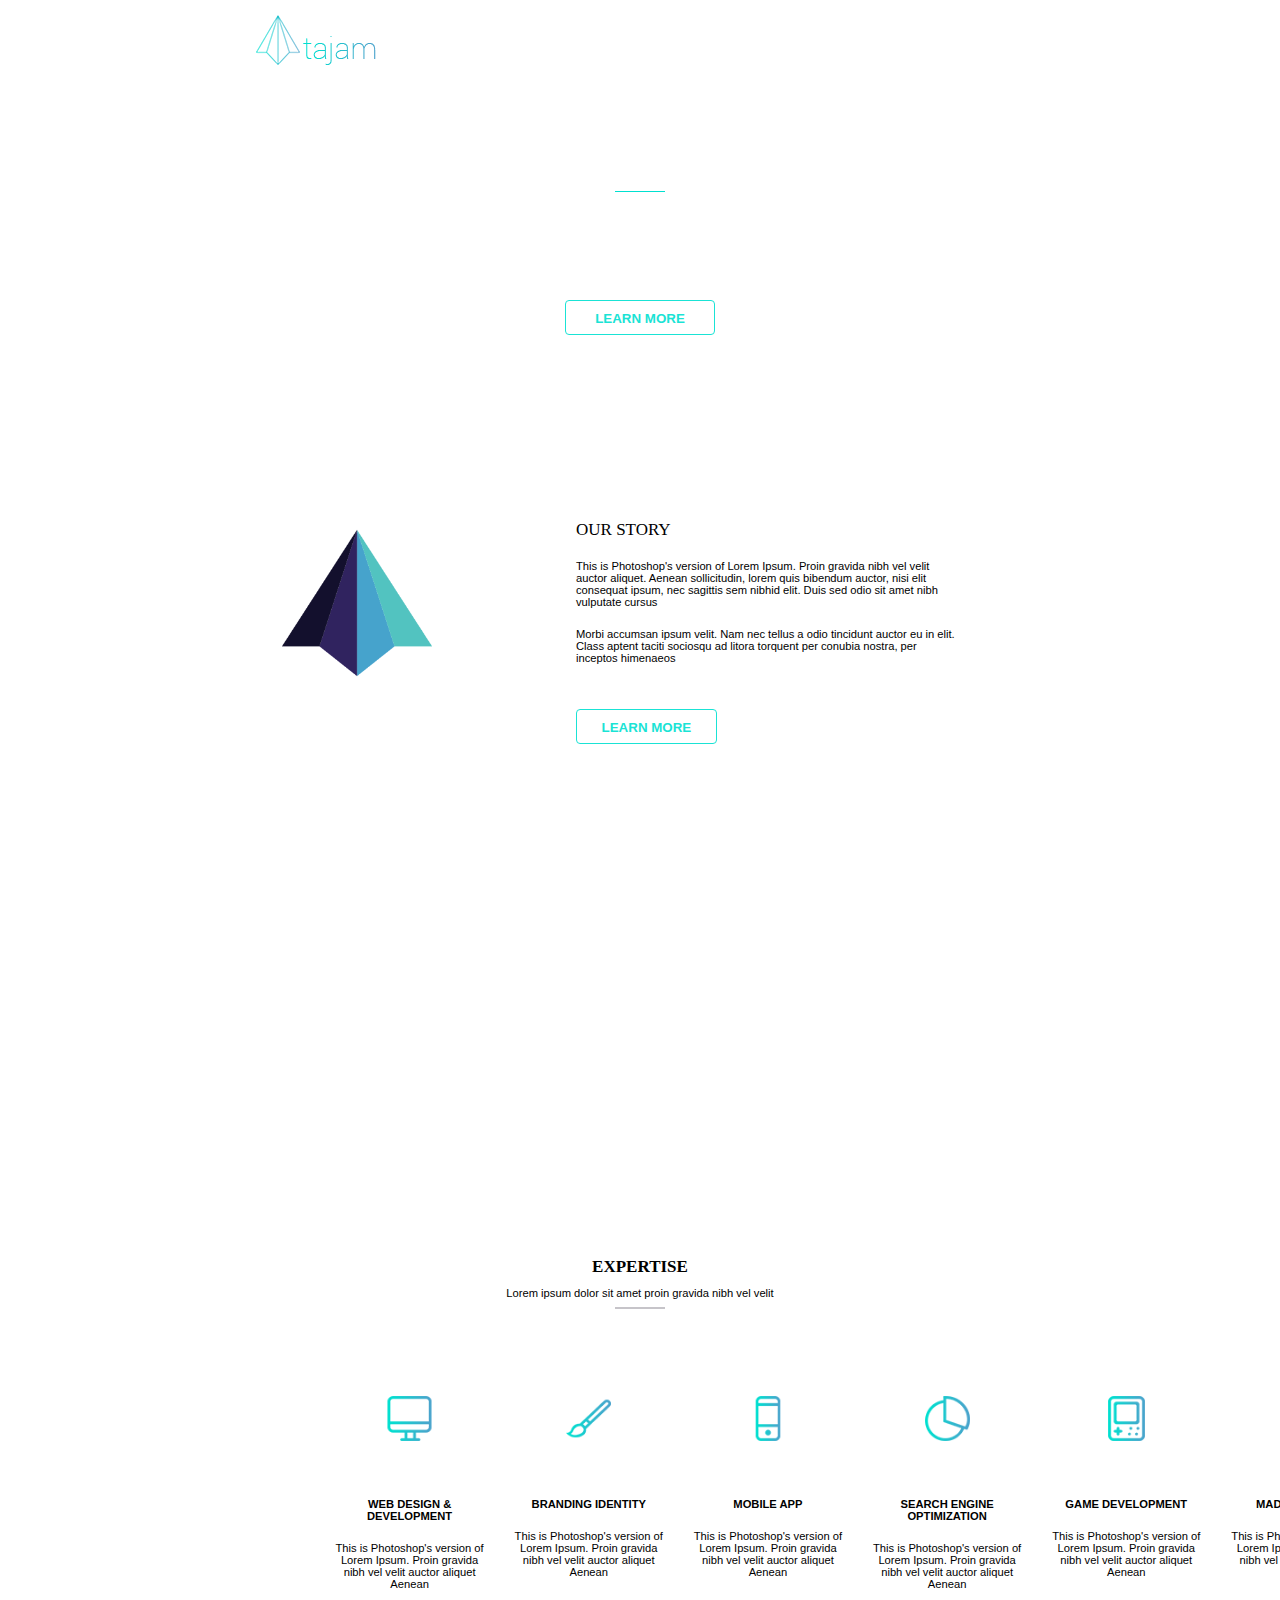
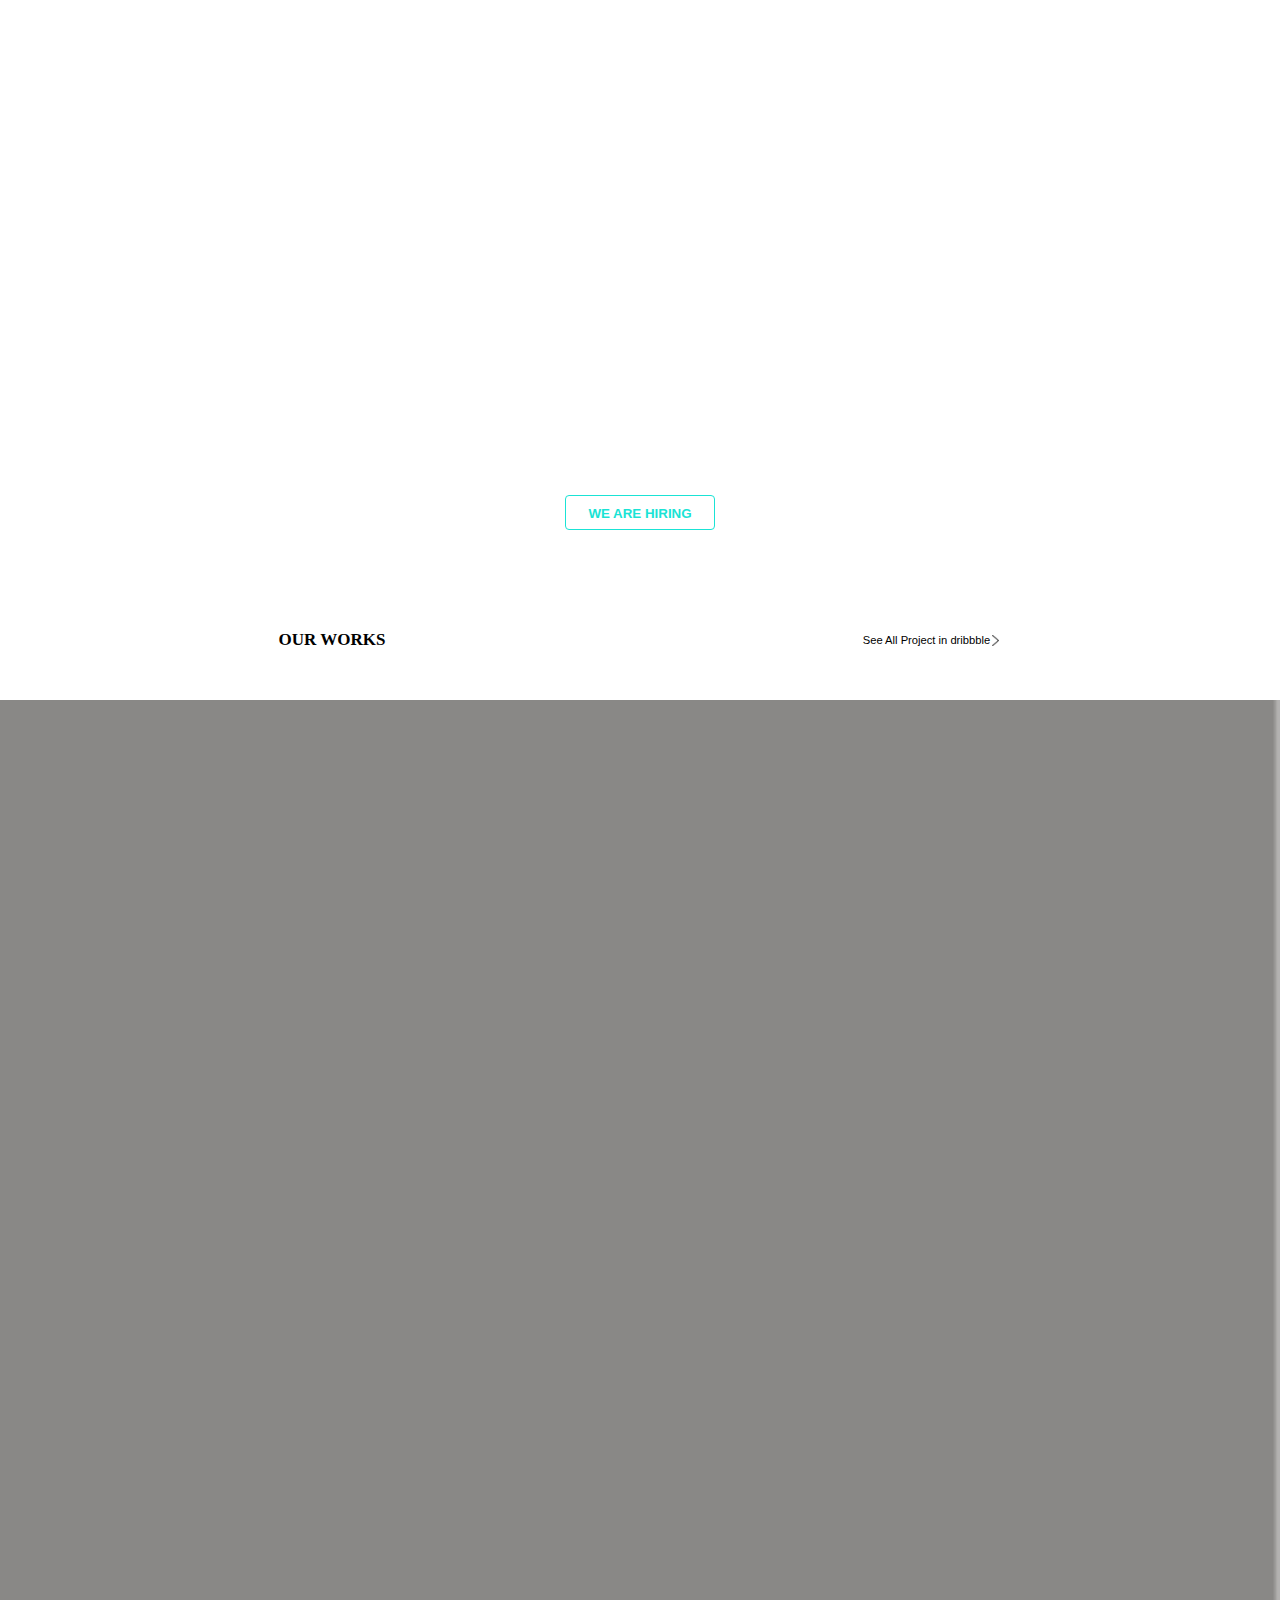
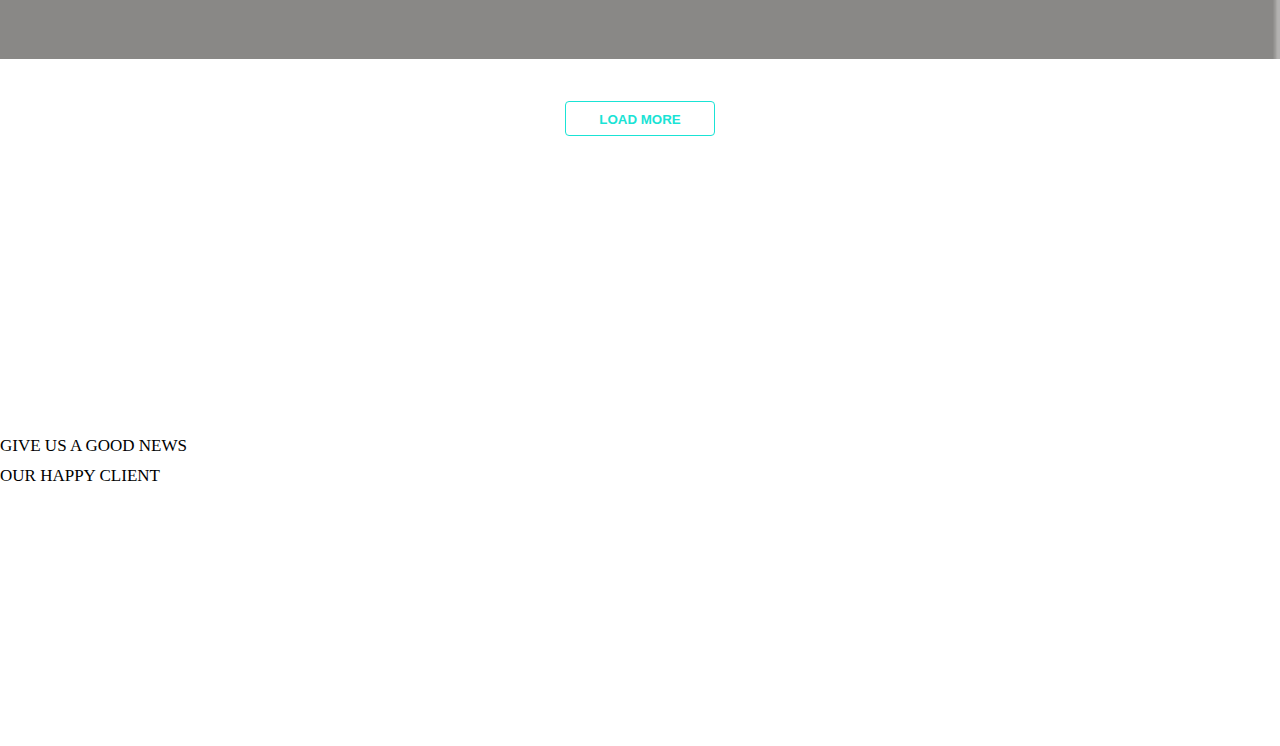
==== commit eff85da3: "a few new blocks (without changing mistakes)" ====
--- a/test.html
+++ b/test.html
@@ -10,8 +10,8 @@
 			<div class="text_part1">
 				<div class="navigationbar" id="header_flex-container">
 					<div class="navigation_left">
-						<img src="assets/log.png" alt="m_logo">
-						<img src="assets/tajam.png" class="ltajam" alt="m_tajam">
+						<img src="assets/images/log.png" alt="m_logo">
+						<img src="assets/images/tajam.png" class="ltajam" alt="m_tajam">
 						<!--<div></div>-->
 					</div>
 					<div class="navigation_right">
@@ -26,9 +26,9 @@
 				</div>
 				<div class="main">
 					<div class="main_first_text center White-Block ramky">
-						<div class="main_phrase zagolovok">We Are Awesome Creative Agency</div>
+						<div class="main_phrase zagolovok zhirny">We Are Awesome Creative Agency</div>
 						<img src="assets/icons/green_separator.svg" alt="g_separator">
-						<div class="main_text">This is Photoshop's version of Lorem Ipsum. 
+						<div class="main_text poluproz">This is Photoshop's version of Lorem Ipsum. 
 						Proin gravida nibh vel velit auctor aliquet. Aenean sollicitudin, lorem
 						quis bibendum auctor, nisi elit consequat ipsum, nec sagittis sem 
 						nibhid elit. Duis sed odio sit amet nibh vulputate cursus a 
@@ -74,9 +74,12 @@
 				<div class="about_video">
 					<div class="about_video_text center">
 						<div class="about_video_icon">
-							<button class="about_video_button"></button>
-						</div>
-						<div class="videotext White-Block">WATCH OUR STORY</div>
+							<button class="about_video_button">
+								<object type="image/svg+xml" data="assets/icons/play.svg" id='object' class="video_play_button"></object>
+								<!--<img src="assets/icons/play.svg" class="video_play_button" alt="play">-->
+							</button>
+						</div>
+						<div class="videotext White-Block zhirny">WATCH OUR STORY</div>
 					</div>
 				</div>
 
@@ -84,71 +87,122 @@
 			<div class="expertise">
 				<div class="text_part3">
 					<div class="expertise_title center">
-						<div class="expertise_phrase zagolovok">EXPERTISE</div>
+						<div class="expertise_phrase zagolovok zhirny">EXPERTISE</div>
 						<div class="expertise_text">Lorem ipsum dolor sit amet proin 
 						gravida nibh vel velit</div>
 						<img src="assets/icons/black_separator.svg" alt="b_separator">
 					</div>
 					<div class="expertise_items">
-						<div class="expertise_items_top"></div>
-						<div class="expertise_items_bottom"></div>
+						<div class="expertise_items_block">
+							<div class="webdesign">
+								<img src="assets/icons/webdesign.svg" class="expertise_icons" alt="web_icon">
+								<div class="expertise_items_header center zhirny">WEB DESIGN & DEVELOPMENT</div>
+								<div class="expertise_items_textes center">This is Photoshop's version of Lorem Ipsum. 
+									Proin gravida nibh vel velit auctor aliquet Aenean</div>
+							</div>
+							<div class="identity">
+								<img src="assets/icons/identity.svg" class="expertise_icons" alt="ident_icon">
+								<div class="expertise_items_header center zhirny">BRANDING IDENTITY</div>
+								<div class="expertise_items_textes center">This is Photoshop's version of Lorem Ipsum. 
+									Proin gravida nibh vel velit auctor aliquet Aenean</div>
+							</div>
+							<div class="app">
+								<img src="assets/icons/app.svg" class="expertise_icons" alt="app_icon">
+								<div class="expertise_items_header center zhirny">MOBILE APP</div>
+								<div class="expertise_items_textes center">This is Photoshop's version of Lorem Ipsum. 
+									Proin gravida nibh vel velit auctor aliquet Aenean</div>
+							</div>
+							<div class="optimization">
+								<img src="assets/icons/optimization.svg" class="expertise_icons" alt="opti_icon">
+								<div class="expertise_items_header center zhirny">SEARCH ENGINE OPTIMIZATION</div>
+								<div class="expertise_items_textes center">This is Photoshop's version of Lorem Ipsum. 
+									Proin gravida nibh vel velit auctor aliquet Aenean</div>
+							</div>
+							<div class="gamedev">
+								<img src="assets/icons/gamedev.svg" class="expertise_icons" alt="dev_icon">
+								<div class="expertise_items_header center zhirny">GAME DEVELOPMENT</div>
+								<div class="expertise_items_textes center">This is Photoshop's version of Lorem Ipsum. 
+									Proin gravida nibh vel velit auctor aliquet Aenean</div>
+							</div>
+							<div class="love">
+								<img src="assets/icons/love.svg" class="expertise_icons" alt="love_icon">
+								<div class="expertise_items_header center zhirny">MADE WIYH LOVE</div>
+								<div class="expertise_items_textes center">This is Photoshop's version of Lorem Ipsum. 
+									Proin gravida nibh vel velit auctor aliquet Aenean</div>
+							</div>
+						</div>
 					</div>
 				</div>
 			</div>
 			<div class="team White-Block">
 				<div class="text_part4">
 					<div class="team_title center">
-						<div class="team_phrase zagolovok">MEET OUR AMAZING TEAM</div>
+						<div class="team_phrase zagolovok zhirny">MEET OUR AMAZING TEAM</div>
 						<div class="team_text">Lorem ipsum dolor sit amet proin 
-						gravida nibh vel velit</div>
+							gravida nibh vel velit</div>
 						<img src="assets/icons/white_separator.svg" alt="w_separator">
 					</div>
 					<div class="team_items">
-						<div class="team_first_item"></div>
-						<div class="team_second_item"></div>
-						<div class="team_third_item"></div>
-						<div class="team_forth_item"></div>
+						<div class="team_first_item team_item">
+							<img src="assets/images/team_icon.jpg" class="team_icons" alt="one_team">
+							<div class="team_items_header center zhirny">SEMF UCUK</div>
+							<div class="team_items_textes center">CEO & FOUNDER</div>
+						</div>
+						<div class="team_second_item team_item">
+							<img src="assets/images/team_icon.jpg" class="team_icons" alt="two_team">
+							<div class="team_items_header center zhirny">DIK ADALIN</div>
+							<div class="team_items_textes center">ENGINEERING</div>
+						</div>
+						<div class="team_third_item team_item">
+							<img src="assets/images/team_icon.jpg" class="team_icons" alt="three_team">
+							<div class="team_items_header center zhirny">JENG KOL</div>
+							<div class="team_items_textes center">DESIGNER</div>
+						</div>
+						<div class="team_forth_item team_item">
+							<img src="assets/images/team_icon.jpg" class="team_icons" alt="four_team">
+							<div class="team_items_header center zhirny">PET ROMAK</div>
+							<div class="team_items_textes center">MARKETING</div>
+						</div>
 					</div>
 					<div class="team_group_button center">
-						<div class="team_prebutton_test">Become part of out dream team,
-						let's join us !</div>
-						<div class="team_button">
-							
-						</div>
-					</div>
-				</div>
-				
+						<div class="team_prebutton_text poluproz">Become part of out dream team,
+							let's join us !</div>
+						<div class="a_team_button">
+							<button class="team_button">WE ARE HIRING</button>
+						</div>
+					</div>
+				</div>
 			</div>
 			<div class="works">
 				<div class="works_title">
-					<div class="works_phrase zagolovok">OUR WORKS</div>
-					<div class="works_text">See All Project in dribbble</div>
-					<img src="assets/icons/see_right.svg" alt="right">
+					<div class="works_phrase zagolovok zhirny">OUR WORKS</div>
+					<div class="works_text_box">
+						<div class="works_text">See All Project in dribbble </div>
+						<img src="assets/icons/see_right.svg" class="works_image" alt="right">
+					</div>
 				</div>
 				<div class="works_items">
-					<div class="works_top">
-						<div class="works_first_item"></div>
+					<div class="works_items_top">
+						<div class="works_first_item">
+							<img src="assets/icons/works_icon.svg" class="works_icon" alt="vjvugyu">
+						</div>
 						<div class="works_second_item"></div>
 						<div class="works_third_item"></div>
 						<div class="works_forth_item"></div>
 						<div class="works_fifth_item"></div>
 						<div class="works_sixth_item"></div>
 					</div>
-					<div class="works_items_button">
-						<div class="works_first_items_button"></div>
-						<div class="works_second_items_button"></div>
-						<div class="works_third_items_button"></div>
-						<div class="works_forth_items_button"></div>
-						<div class="works_fifth_items_button"></div>
-						<div class="works_sixth_items_button"></div>
-					</div>
-				</div>
-				<div class="works_group_button center">
-					<div class="works_prebutton_test">Become part of out dream team,
-					let's join us !</div>
-					<div class="works_button">
-						
-					</div>
+					<div class="works_items_bottom">
+						<div class="works_first_items_bottom"></div>
+						<div class="works_second_items_bottom"></div>
+						<div class="works_third_items_bottom"></div>
+						<div class="works_forth_items_bottom"></div>
+						<div class="works_fifth_items_bottom"></div>
+						<div class="works_sixth_items_bottom"></div>
+					</div>
+				</div>
+				<div class="a_works_button center">
+					<button class="works_button">LOAD MORE</button>
 				</div>
 			</div>
 			<div class="testimonials center White-Block">
--- a/styles.css
+++ b/styles.css
@@ -24,14 +24,21 @@
 	color: white;
 }
 .zagolovok{
-	font-family: Times New Roman;
+	font-family: 'Times New Roman';
+	font-size: 17px;
+	margin-top: 10px;
+	margin-bottom: 10px;
+}
+.zhirny{
 	font-weight: bold;
-	font-size: 17px;
-	margin-top: 20px;
-	margin-bottom: 10px;
-}
-
-
+}
+.poluproz{
+	opacity: 0.8;
+}
+
+
+/* *********************************************************************** */
+/* main (first) block */
 
 .header{
 	/*background-color: rgb(22,0,67); /*#160043;*/ /*#27046d;*/
@@ -60,7 +67,7 @@
  	top: 50%;
 	margin: 50% 0 0 0;*/
 	/*vertical-align: middle;*/
-	margin: 10.5px;
+	margin: px;
 	/*position: absolute;
 	top: 50%;
 	transform: translate(0, -50%);*/
@@ -175,11 +182,8 @@
 	color:#1ae3d5;
 }
 
-
-
-
-
-
+/* ************************************************************************* */
+/* about us block */
 
 .about{
 	margin: 0 auto;
@@ -236,6 +240,10 @@
 	border: 1px solid #160043;
 	color: #160043;
 }
+
+/* *********************************************************************** */
+/* about video block */
+
 .about_video{
 	/*background-color: rgb(22,0,67); /*#160043;*/ /*#27046d;*/
 	/*background-blend-mode: luminosity;
@@ -254,54 +262,85 @@
 	padding-bottom: 130px;
 }
 .about_video_button{
-	/*display: block;
+	display: block;
 	box-sizing: border-box;
 	margin: 0 auto;
 	padding: 8px;
 	padding-top: 10px;
-	width: 20%;
-	max-width: 150px;
-	max-height: 50px;
+	width: 5em;
+	height: 5em;
+	/*max-width: 150px;
+	max-height: 50px;*/
 	background: #fff; /* запасной цвет для старых браузеров */
-	/*background: rgba(255, 255, 255, 0);
-	border: 1px solid #fff;
-	border-radius: 4px;
+	background: rgba(255, 255, 255, 0);
+	border: 2px solid #fff;
+	border-radius: 100%;
 	color: #fff;
 	text-align: center;
-	/*text-decoration: none;*/
-	/*letter-spacing: 1px;*/
-	/*transition: all 0.3s ease-out;*/
-	display: inline-block;
-	font-size: 180%;
+	font-weight: bold;
+	outline: none;
+}
+.video_play_button{
+	color: rgba(255,255,255,1);
 	width: 2em;
-	height: 2em;
-	line-height: 1.7em; /* смещение по вертикали */
-	vertical-align: middle;
-	text-align: center;
-	/*letter-spacing: -.2em; /* сдвиг треугольника вправо */
-	text-decoration: none;
-	/*text-shadow: 0 -1px 1px rgba(0,0,0,.6), 0 1px 1px rgba(255,255,255,.4);*/
-	/*color: #999;*/
-	border-radius: 100%;
-	/*background: #ddd;*/
-	/*box-shadow: inset 0 1px 1px rgba(255,255,255,.5), inset 0 -1px 1px rgba(0,0,0,.5), 0 1px 3px rgba(0,0,0,.5);*/
+	padding-left: 0.3em;
+
+	transition: 200ms;
+  	transition-timing-function: ease-in-out;
+  	-webkit-transition: 200ms;
+  	-webkit-transition-timing-function: ease-in-out;
+
+}
+.video_play_button:hover{
+	fill: #1ae3d5;
 }
 .about_video_button:hover{
-	border: 1px solid #1ae3d5;
+	border: 2px solid #1ae3d5;
 	color:#1ae3d5;
+	
 }
 .about_video_button:active{
 	background: rgba(255, 255, 255, 0.3);
-	border: 1px solid #fff;
-	color: #fff;
-}
-
-
-
-
-
-
-
+	border: 2px solid #1ae3d5;
+	color: #1ae3d5;
+}
+.videotext{
+	padding: 2em;
+}
+
+/* ********************************************************************** */
+/* expertise block */
+
+.expertise_title{
+	padding: 40px;
+}
+.expertise_items_block {
+	padding-left: 25%;
+	padding-right: 25%;
+	margin-bottom: 30px;
+	/*генерирует flex-контейнер уровня блока*/
+	display: -webkit-flex; 
+	display: flex; 
+	flex-direction: row;
+	/*flex-wrap: wrap;*/
+}
+.expertise_icons{
+	height: 4em; /*3?*/
+	width: 4em;
+	padding: 4em;
+	padding-left: 6em;
+	padding-right: 6em;
+}
+.expertise_items_header{
+	padding: 10px;
+}
+.expertise_items_textes{
+	padding: 10px;
+	padding-bottom: 20px;
+}
+
+/* ************************************************************************ */
+/* team block */
 
 .team{
 	background-image: url(assets/images/3b.jpg);
@@ -310,6 +349,140 @@
 	background-repeat: no-repeat;
 	background-size: cover;
 }
+.team_title{
+	padding: 30px;
+}
+.team_phrase{
+	padding-top: 20px;
+}
+.team_items{
+	/*padding-left: 25%;
+	padding-right: 25%;*/
+	padding-top: 20px;
+	padding-bottom: 20px;
+	/*генерирует flex-контейнер уровня блока*/
+	display: -webkit-flex; 
+	display: flex; 
+	flex-direction: row;
+	justify-content: center;
+	/*flex-wrap: wrap;*/
+}
+.team_item{
+	margin: 10px;
+}
+.team_icons{
+	width: 12em;
+	height: 13em;
+}
+.team_items_header{
+	margin-top: 1em;
+	margin-bottom: 0.5em;
+}
+.team_items_textes{
+	margin-top: 0.25em;
+	margin-bottom: 1em;
+	opacity: 0.6;
+}
+.team_group_button{
+	padding-top: 20px;
+	padding-bottom: 30px;
+}
+.a_team_button{
+	margin-top: 20px;
+	margin-bottom: 20px;
+}
+.team_button{
+	display: block;
+	box-sizing: border-box;
+	margin: 0 auto;
+	padding: 8px;
+	padding-top: 10px;
+	width: 20%;
+	max-width: 150px;
+	max-height: 50px;
+	background: #fff; /* запасной цвет для старых браузеров */
+	background: rgba(255, 255, 255, 0);
+	border: 1px solid #1ae3d5;
+	border-radius: 4px;
+	color: #1ae3d5;
+	text-align: center;
+	font-weight: bold;
+	outline: none;
+	/*text-decoration: none;*/
+	/*letter-spacing: 1px;*/
+	/*transition: all 0.3s ease-out;*/
+}
+.team_button:hover{
+	border: 1px solid #fff;
+	color:#fff;
+}
+.team_button:active{
+	background: rgba(255, 255, 255, 0.3);
+	border: 1px solid #fff;
+	color: #fff;
+}
+
+/* ************************************************************************ */
+/* works block */
+
+.works_title{
+	padding: 40px;
+	/*генерирует flex-контейнер уровня блока*/
+	display: -webkit-flex; 
+	display: flex; 
+	flex-direction: row;
+	/*flex-wrap: wrap;*/
+	justify-content: space-around;
+	align-items: center;
+}
+.works_image{
+	width: 1em;
+	height: 1em;
+}
+.works_text_box{
+	/*генерирует flex-контейнер уровня блока*/
+	display: -webkit-flex; 
+	display: flex; 
+	flex-direction: row;
+	/*flex-wrap: wrap;*/
+	justify-content: flex-end;
+	align-items: center;
+}
+
+.a_works_button{
+	padding: 40px;
+}
+.works_button{
+	display: block;
+	box-sizing: border-box;
+	margin: 0 auto;
+	padding: 8px;
+	padding-top: 10px;
+	width: 20%;
+	max-width: 150px;
+	max-height: 50px;
+	background: #fff;
+	background: rgba(255, 255, 255, 0);
+	border: 1px solid #1ae3d5;
+	border-radius: 4px;
+	color: #1ae3d5;
+	text-align: center;
+	font-weight: bold;
+	outline: none;
+}
+.works_button:hover{
+	border: 1px solid #160043;
+	color:#160043;
+}
+.works_button:active{
+	background: rgba(22, 0, 67, 0.3);
+	border: 1px solid #160043;
+	color: #160043;
+}
+
+/* ************************************************************************* */
+/* testimonials block */
+
 .testimonials{
 	background-image: url(assets/images/4b.jpg);
 	min-height: 250px;
@@ -317,6 +490,15 @@
 	background-repeat: no-repeat;
 	background-size: cover;
 }
+
+/* ************************************************************************ */
+/* contact block */
+
+
+
+/* ************************************************************************ */
+/* footer block */
+
 .footer{
 	background-image: url(assets/images/5b.jpg);
 	min-height: 250px;
@@ -326,6 +508,9 @@
 }
 
 
+
+/* *********************************************************************** */
+/* other */
 
 h1 {
     color: black;
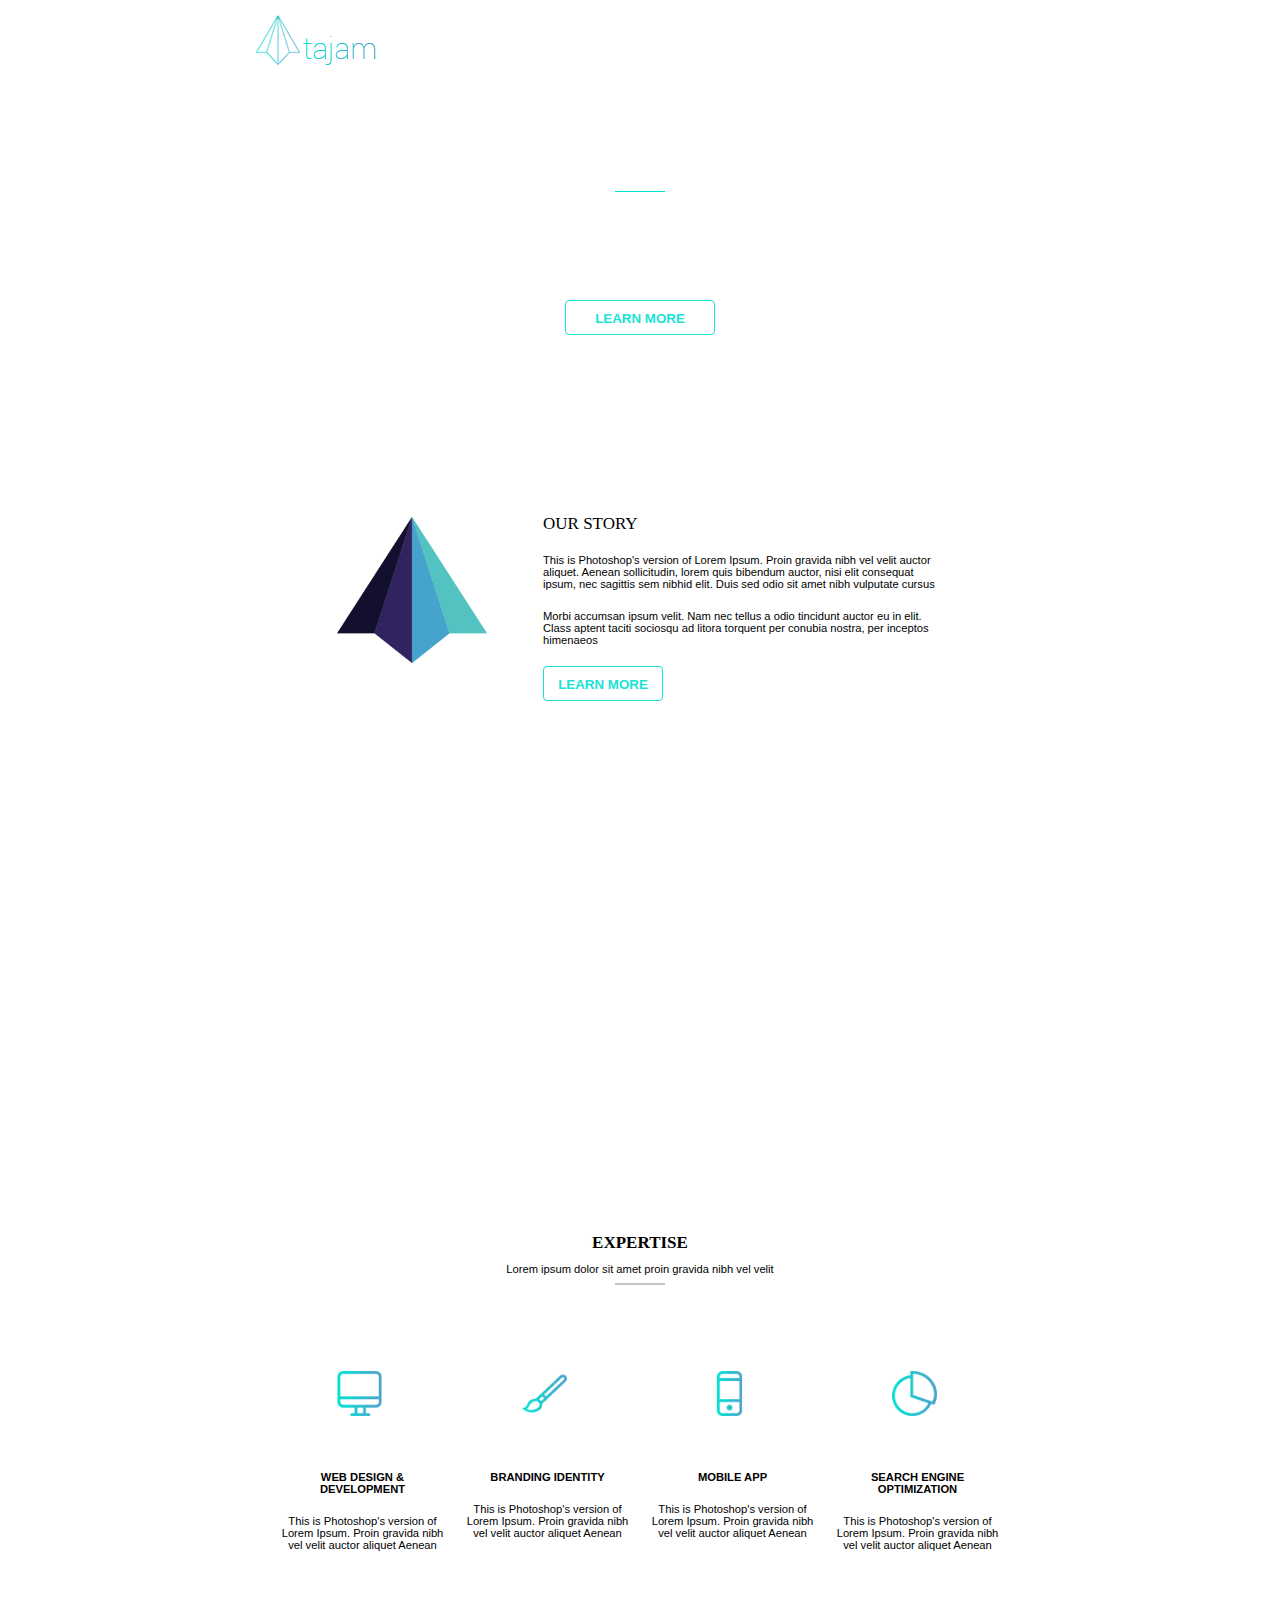
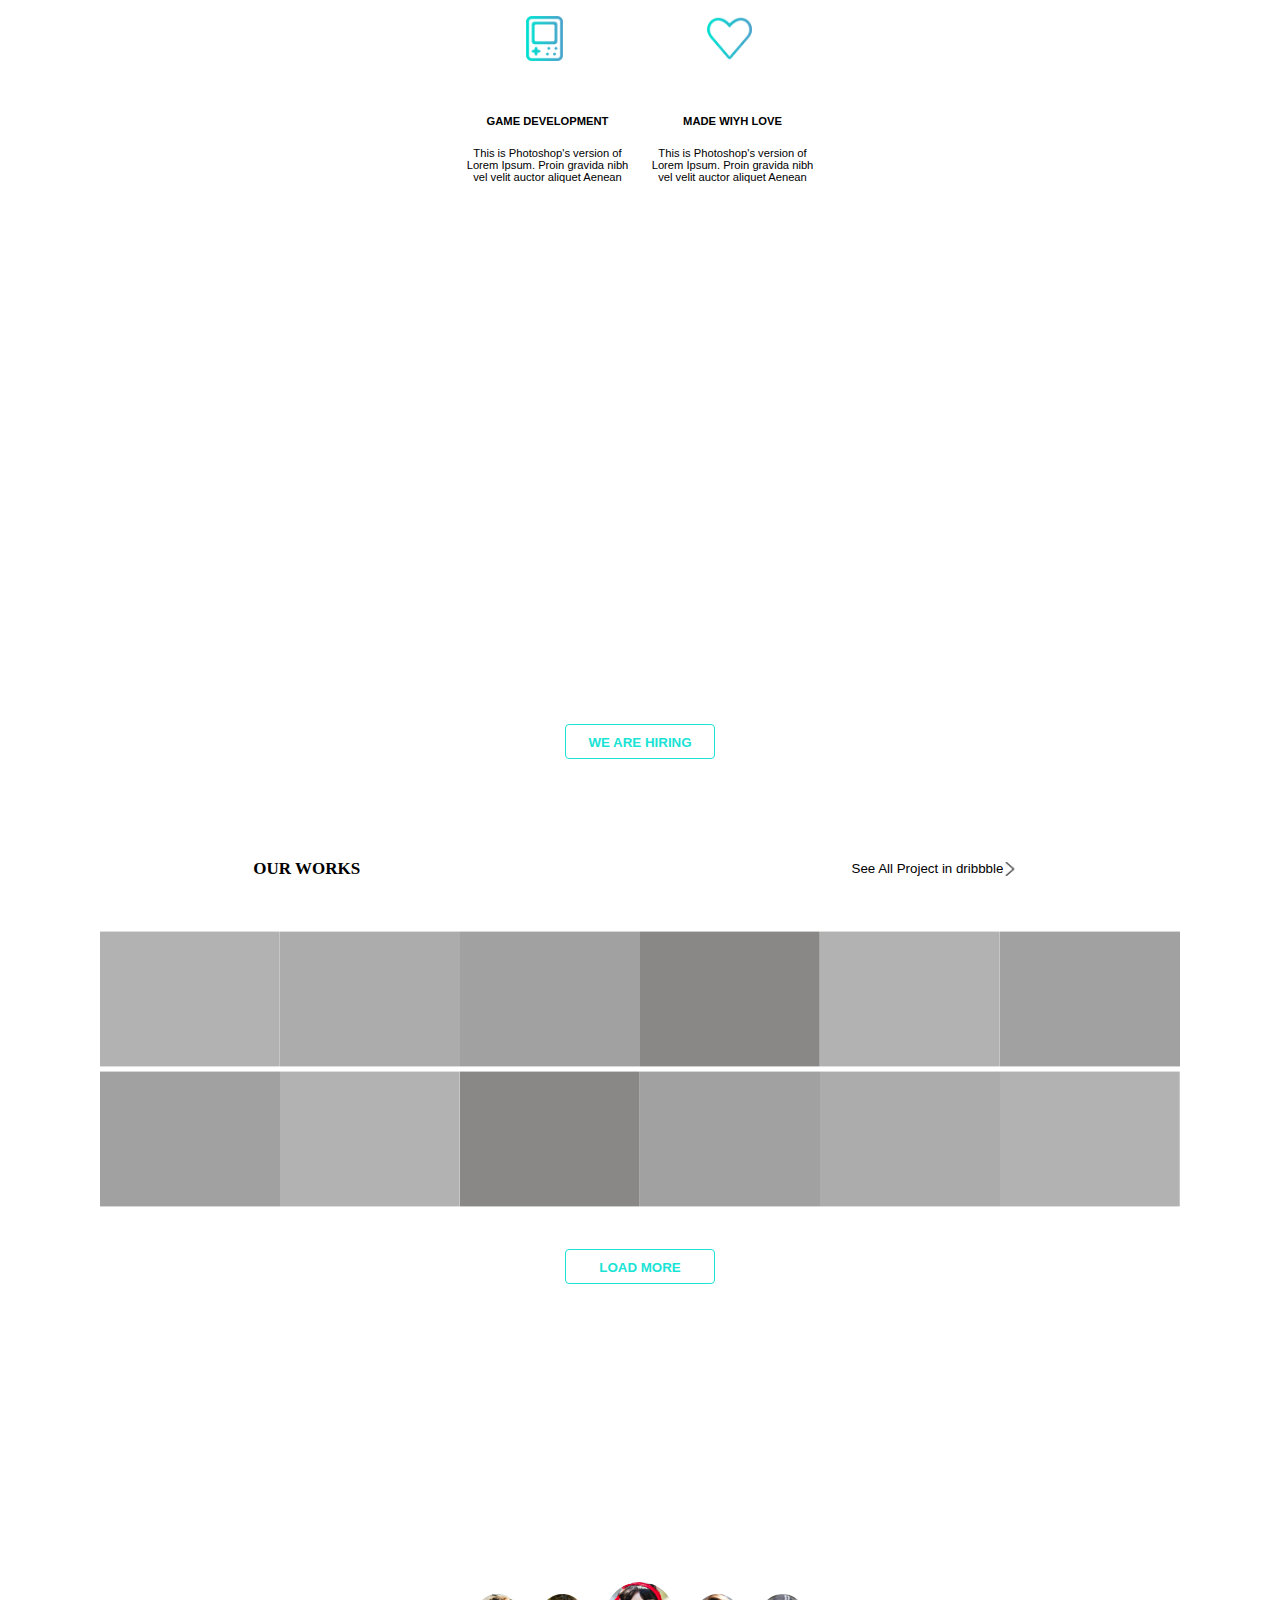
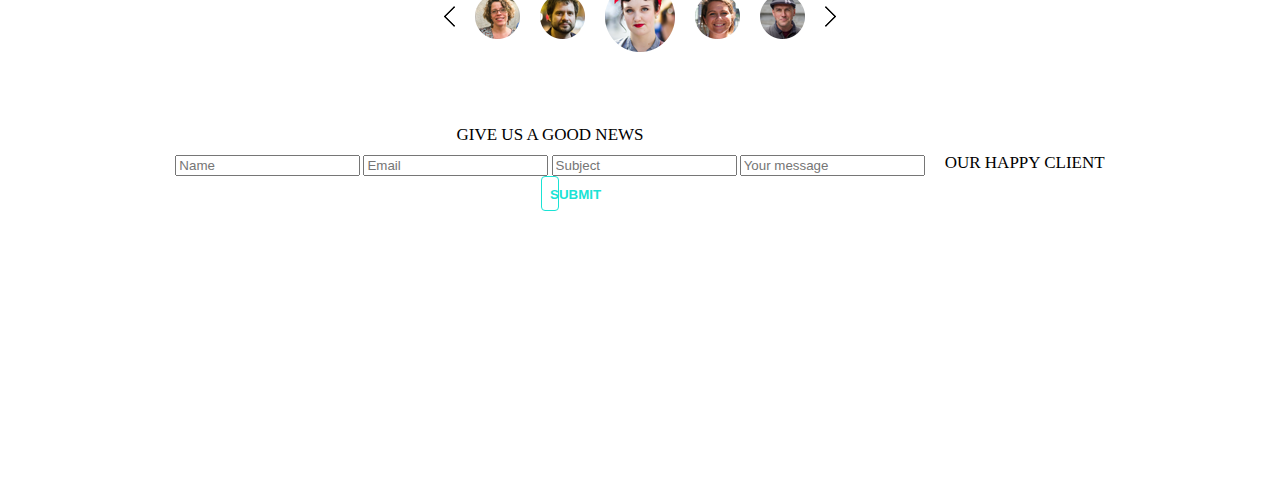
==== commit 3a062053: "I DONT KNOW" ====
--- a/test.html
+++ b/test.html
@@ -57,8 +57,8 @@
 					<div class="about_left">
 						<img src="assets/icons/r.svg" class="logoclass" alt="logotyp">
 					</div>
-					<div class="ramky about_right">
-						<div class="zagolovok about_phrase">OUR STORY</div>
+					<div class="about_right">
+						<div class="zagolovok about_phrases">OUR STORY</div>
 						<div class="about_text1 about_textes">This is Photoshop's version of Lorem Ipsum. 
 						Proin gravida nibh vel velit auctor aliquet. Aenean sollicitudin, lorem
 						quis bibendum auctor, nisi elit consequat ipsum, nec sagittis sem 
@@ -66,10 +66,11 @@
 						<div class="about_text2 about_textes">Morbi accumsan ipsum velit. Nam nec tellus 
 						a odio tincidunt auctor eu in elit. Class aptent taciti sociosqu 
 						ad litora torquent per conubia nostra, per inceptos himenaeos</div>
-					</div>
-					<div class="about_learn_button">
-						<button class="ab_learn_button">LEARN MORE</button>
-					</div>
+						<div class="about_learn_button">
+							<button class="ab_learn_button">LEARN MORE</button>
+						</div>
+					</div>
+					
 				</div>
 				<div class="about_video">
 					<div class="about_video_text center">
@@ -94,37 +95,37 @@
 					</div>
 					<div class="expertise_items">
 						<div class="expertise_items_block">
-							<div class="webdesign">
+							<div class="webdesign expert_item">
 								<img src="assets/icons/webdesign.svg" class="expertise_icons" alt="web_icon">
 								<div class="expertise_items_header center zhirny">WEB DESIGN & DEVELOPMENT</div>
 								<div class="expertise_items_textes center">This is Photoshop's version of Lorem Ipsum. 
 									Proin gravida nibh vel velit auctor aliquet Aenean</div>
 							</div>
-							<div class="identity">
+							<div class="identity expert_item">
 								<img src="assets/icons/identity.svg" class="expertise_icons" alt="ident_icon">
 								<div class="expertise_items_header center zhirny">BRANDING IDENTITY</div>
 								<div class="expertise_items_textes center">This is Photoshop's version of Lorem Ipsum. 
 									Proin gravida nibh vel velit auctor aliquet Aenean</div>
 							</div>
-							<div class="app">
+							<div class="app expert_item">
 								<img src="assets/icons/app.svg" class="expertise_icons" alt="app_icon">
 								<div class="expertise_items_header center zhirny">MOBILE APP</div>
 								<div class="expertise_items_textes center">This is Photoshop's version of Lorem Ipsum. 
 									Proin gravida nibh vel velit auctor aliquet Aenean</div>
 							</div>
-							<div class="optimization">
+							<div class="optimization expert_item">
 								<img src="assets/icons/optimization.svg" class="expertise_icons" alt="opti_icon">
 								<div class="expertise_items_header center zhirny">SEARCH ENGINE OPTIMIZATION</div>
 								<div class="expertise_items_textes center">This is Photoshop's version of Lorem Ipsum. 
 									Proin gravida nibh vel velit auctor aliquet Aenean</div>
 							</div>
-							<div class="gamedev">
+							<div class="gamedev expert_item">
 								<img src="assets/icons/gamedev.svg" class="expertise_icons" alt="dev_icon">
 								<div class="expertise_items_header center zhirny">GAME DEVELOPMENT</div>
 								<div class="expertise_items_textes center">This is Photoshop's version of Lorem Ipsum. 
 									Proin gravida nibh vel velit auctor aliquet Aenean</div>
 							</div>
-							<div class="love">
+							<div class="love expert_item">
 								<img src="assets/icons/love.svg" class="expertise_icons" alt="love_icon">
 								<div class="expertise_items_header center zhirny">MADE WIYH LOVE</div>
 								<div class="expertise_items_textes center">This is Photoshop's version of Lorem Ipsum. 
@@ -145,23 +146,31 @@
 					<div class="team_items">
 						<div class="team_first_item team_item">
 							<img src="assets/images/team_icon.jpg" class="team_icons" alt="one_team">
-							<div class="team_items_header center zhirny">SEMF UCUK</div>
-							<div class="team_items_textes center">CEO & FOUNDER</div>
+							<div class="team_items_textpart">
+								<div class="team_items_header center zhirny">SEMF UCUK</div>
+								<div class="team_items_textes center">CEO & FOUNDER</div>
+							</div>
 						</div>
 						<div class="team_second_item team_item">
 							<img src="assets/images/team_icon.jpg" class="team_icons" alt="two_team">
-							<div class="team_items_header center zhirny">DIK ADALIN</div>
-							<div class="team_items_textes center">ENGINEERING</div>
+							<div class="team_items_textpart">
+								<div class="team_items_header center zhirny">DIK ADALIN</div>
+								<div class="team_items_textes center">ENGINEERING</div>
+							</div>
 						</div>
 						<div class="team_third_item team_item">
 							<img src="assets/images/team_icon.jpg" class="team_icons" alt="three_team">
-							<div class="team_items_header center zhirny">JENG KOL</div>
-							<div class="team_items_textes center">DESIGNER</div>
+							<div class="team_items_textpart">
+								<div class="team_items_header center zhirny">JENG KOL</div>
+								<div class="team_items_textes center">DESIGNER</div>
+							</div>
 						</div>
 						<div class="team_forth_item team_item">
 							<img src="assets/images/team_icon.jpg" class="team_icons" alt="four_team">
-							<div class="team_items_header center zhirny">PET ROMAK</div>
-							<div class="team_items_textes center">MARKETING</div>
+							<div class="team_items_textpart">
+								<div class="team_items_header center zhirny">PET ROMAK</div>
+								<div class="team_items_textes center">MARKETING</div>
+							</div>
 						</div>
 					</div>
 					<div class="team_group_button center">
@@ -176,29 +185,53 @@
 			<div class="works">
 				<div class="works_title">
 					<div class="works_phrase zagolovok zhirny">OUR WORKS</div>
-					<div class="works_text_box">
-						<div class="works_text">See All Project in dribbble </div>
-						<img src="assets/icons/see_right.svg" class="works_image" alt="right">
-					</div>
+					<button class="works_text_button">
+						<div class="works_text_box">
+							<div class="works_text">See All Project in dribbble </div>
+							<img src="assets/icons/see_right.svg" class="works_image" alt="right">
+						</div>
+						</button>
 				</div>
 				<div class="works_items">
 					<div class="works_items_top">
 						<div class="works_first_item">
-							<img src="assets/icons/works_icon.svg" class="works_icon" alt="vjvugyu">
-						</div>
-						<div class="works_second_item"></div>
-						<div class="works_third_item"></div>
-						<div class="works_forth_item"></div>
-						<div class="works_fifth_item"></div>
-						<div class="works_sixth_item"></div>
+							<img src="assets/icons/works_icon1.svg" class="works_icons" alt="vjvugyu">
+						</div>
+						<div class="works_second_item">
+							<img src="assets/icons/works_icon2.svg" class="works_icons" alt="vjvugyu">
+						</div>
+						<div class="works_third_item">
+							<img src="assets/icons/works_icon3.svg" class="works_icons" alt="vjvugyu">
+						</div>
+						<div class="works_forth_item">
+							<img src="assets/icons/works_icon4.svg" class="works_icons" alt="vjvugyu">
+						</div>
+						<div class="works_fifth_item">
+							<img src="assets/icons/works_icon1.svg" class="works_icons" alt="vjvugyu">
+						</div>
+						<div class="works_sixth_item">
+							<img src="assets/icons/works_icon3.svg" class="works_icons" alt="vjvugyu">
+						</div>
 					</div>
 					<div class="works_items_bottom">
-						<div class="works_first_items_bottom"></div>
-						<div class="works_second_items_bottom"></div>
-						<div class="works_third_items_bottom"></div>
-						<div class="works_forth_items_bottom"></div>
-						<div class="works_fifth_items_bottom"></div>
-						<div class="works_sixth_items_bottom"></div>
+						<div class="works_first_items_bottom">
+							<img src="assets/icons/works_icon3.svg" class="works_icons" alt="vjvugyu">
+						</div>
+						<div class="works_second_items_bottom">
+							<img src="assets/icons/works_icon1.svg" class="works_icons" alt="vjvugyu">
+						</div>
+						<div class="works_third_items_bottom">
+							<img src="assets/icons/works_icon4.svg" class="works_icons" alt="vjvugyu">
+						</div>
+						<div class="works_forth_items_bottom">
+							<img src="assets/icons/works_icon3.svg" class="works_icons" alt="vjvugyu">
+						</div>
+						<div class="works_fifth_items_bottom">
+							<img src="assets/icons/works_icon2.svg" class="works_icons" alt="vjvugyu">
+						</div>
+						<div class="works_sixth_items_bottom">
+							<img src="assets/icons/works_icon1.svg" class="works_icons" alt="vjvugyu">
+						</div>
 					</div>
 				</div>
 				<div class="a_works_button center">
@@ -207,20 +240,54 @@
 			</div>
 			<div class="testimonials center White-Block">
 				<div class="testimonials_text">
-					
+					<img src="assets/images/apostrf.png" class="testimonials_icons" alt="apostrof">
+					<div class="center ramky poluproz testomonials_phrase">This is Photoshop's version of Lorem Ipsum. 
+						Proin gravida nibh vel velit auctor aliquet. Aenean sollicitudin, lorem
+						quis bibendum auctor, nisi elit consequat ipsum, nec sagittis sem 
+						nibhid elit. Duis sed odio sit amet nibh vulputate cursus a 
+						sit amet mauris. Morbi accumsan ipsum velit. Nam nec tellus 
+						a odio tincidunt auctor a ordinare odio. Sed non mauris vitae 
+						erat consequat auctor eu in elit.</div>
+					<div class="testimonials_author zhirny">JANE GALADRIEL</div>
+					<div class="testimonials_author_position">CEO TENGKUREP</div>
 				</div>
 				<div class="testimonials_images">
-					
+					<button class="test_back_button">
+						<img src="assets/images/back.png" class="testimonials_nav" alt="back">
+					</button>
+					<button class="test_button">
+						<img src="assets/images/tst1.png" class="testimonials_photos" alt="1tst">
+					</button>
+					<button class="test_button">
+						<img src="assets/images/tst2.png" class="testimonials_photos" alt="2tst">
+					</button>
+					<button class="test_button">
+						<img src="assets/images/tst3.png" class="testimonials_photos" alt="3tst">
+					</button>
+					<button class="test_button">
+						<img src="assets/images/tst4.png" class="testimonials_photos" alt="4tst">
+					</button>
+					<button class="test_button">
+						<img src="assets/images/tst5.png" class="testimonials_photos" alt="5tst">
+					</button>
+					<button class="test_forward_button">
+						<img src="assets/images/forward.png" class="testimonials_nav" alt="forward">
+					</button>
 				</div>
 			</div>
 			<div class="contact">
 				<div class="contact_form">
 					<div class="contact_form_text zagolovok">GIVE US A GOOD NEWS</div>
 					<div class="contact_form_items">
-						
+						<form >
+							<input type="text" placeholder="Name">
+							<input type="email" placeholder="Email">
+							<input type="text" placeholder="Subject">
+							<input type="text" placeholder="Your message">
+						</form>
 					</div>
 					<div class="contact_sendform_button">
-						
+						<button class="contact_button">SUBMIT</button>
 					</div>
 				</div>
 				<div class="contact_clients">
--- a/styles.css
+++ b/styles.css
@@ -1,5 +1,5 @@
 body {
-    font-family: arial;
+    font-family: Roboto, sans-serif;
 	font-size: 0.7em;
 	/* Размер шрифта лучше всего задавать в em — относительной единице измерения. Пиксели и пункты — это абсолютные единицы измерения, 
 	а проценты — относительные. Также размер шрифта можно задавать с помощью ключевых слов: small, large и т. д. Но их обычно не используют. */
@@ -185,18 +185,46 @@
 /* ************************************************************************* */
 /* about us block */
 
+
 .about{
-	margin: 0 auto;
+	/*margin: 0 auto;*/
+	
+}
+.text_part2{
+	padding-left: 15%;
+	padding-right: 15%;
+	padding-top: 20px;
+	padding-bottom: 35px;
+	/*margin-bottom: 30px;*/
+	
+	/*генерирует flex-контейнер уровня блока*/
+	display: -webkit-flex; 
+	display: flex; 
+	flex-direction: row;
+	flex-wrap: wrap;
+	justify-content: center;
 }
 .about_left{
-	float: left;
-	margin-left: 22%;
-	padding-top: 7em;
+	/*float: left;
+	margin-left: 22%;*/
+	padding-top: 4em;
+	padding-bottom: 4em;
 }
 .about_right{
-	margin-left: 45%;
-	padding-top: 60px;
-	padding-bottom: 25px;
+	/*margin-left: 45%;*/
+	/*padding-top: 60px;
+	padding-bottom: 25px;*/
+	padding-top: 3em;
+	padding-bottom: 3em;
+	padding-left: 5em;
+	/*padding-right: 4em;*/
+	width: 400px;
+	/*генерирует flex-контейнер уровня блока*/
+	display: -webkit-flex; 
+	display: flex; 
+	flex-direction: column;
+	flex-wrap: nowrap;
+	/*justify-content: center;*/
 }
 /*
 .about_phrase{
@@ -209,9 +237,9 @@
 	/*padding-right: 80px;*/
 }
 .about_learn_button{
-	margin-left: 45%;
+	/*margin-left: 45%;*/
 	padding-top: 10px;
-	padding-bottom: 60px;
+	padding-bottom: 10px;
 }
 .ab_learn_button{
 	display: block;
@@ -219,7 +247,7 @@
 	/*margin: 0 auto;*/
 	padding: 8px;
 	padding-top: 10px;
-	width: 20%;
+	width: 30%;
 	max-width: 150px;
 	max-height: 50px;
 	background: #fff;
@@ -315,14 +343,26 @@
 	padding: 40px;
 }
 .expertise_items_block {
-	padding-left: 25%;
-	padding-right: 25%;
+	padding-left: 20%;
+	padding-right: 20%;
+	padding-bottom: 35px;
 	margin-bottom: 30px;
+	
 	/*генерирует flex-контейнер уровня блока*/
 	display: -webkit-flex; 
 	display: flex; 
 	flex-direction: row;
-	/*flex-wrap: wrap;*/
+	flex-wrap: wrap;
+	justify-content: center;
+}
+.expert_item{
+	width: 185px;
+	/*height: 261px;*/
+	/*генерирует flex-контейнер уровня блока*/
+	display: -webkit-flex; 
+	display: flex; 
+	flex-direction: column;
+	flex-wrap: nowrap;
 }
 .expertise_icons{
 	height: 4em; /*3?*/
@@ -356,8 +396,8 @@
 	padding-top: 20px;
 }
 .team_items{
-	/*padding-left: 25%;
-	padding-right: 25%;*/
+	padding-left: 15%;
+	padding-right: 15%;
 	padding-top: 20px;
 	padding-bottom: 20px;
 	/*генерирует flex-контейнер уровня блока*/
@@ -365,10 +405,20 @@
 	display: flex; 
 	flex-direction: row;
 	justify-content: center;
-	/*flex-wrap: wrap;*/
+	flex-wrap: wrap;
 }
 .team_item{
 	margin: 10px;
+	/*width: 185px;*/
+	/*height: 261px;*/
+	/*генерирует flex-контейнер уровня блока*/
+	display: -webkit-flex; 
+	display: flex; 
+	flex-direction: column;
+	flex-wrap: nowrap;
+}
+.team_items_textpart{
+	border: 1px solid rgba(255, 255, 255, 0.5);
 }
 .team_icons{
 	width: 12em;
@@ -439,6 +489,27 @@
 	width: 1em;
 	height: 1em;
 }
+.works_text_button{
+	display: block;
+	box-sizing: border-box;
+	/*margin: 0 auto;*/
+	padding: 10px;
+	width: 20%;
+	/*max-width: 150px;
+	max-height: 50px;*/
+	min-width: 60px;
+	background: #000;
+	background: rgba(0, 0, 0, 0);
+	border: 0px solid #1ae3d5;
+	border-radius: 4px;
+	color: #000;
+	text-align: center;
+	/*font-weight: bold;*/
+	outline: none;
+}
+.works_text_button:hover{
+	background: rgba(0, 0, 0, 0.1);
+}
 .works_text_box{
 	/*генерирует flex-контейнер уровня блока*/
 	display: -webkit-flex; 
@@ -448,6 +519,34 @@
 	justify-content: flex-end;
 	align-items: center;
 }
+.works_icons{
+	max-width: 180px;
+	height: 140px;
+}
+.works_items_top{
+	/*margin: 20px;*/
+	height: 140px;
+	/*генерирует flex-контейнер уровня блока*/
+	display: -webkit-flex; 
+	display: flex; 
+	flex-direction: row;
+	/*flex-wrap: wrap;*/
+	justify-content: center;
+	align-items: stretch;
+	align-content: stretch;
+}
+.works_items_bottom{
+	/*padding: 20px;*/
+	height: 140px;
+	/*генерирует flex-контейнер уровня блока*/
+	display: -webkit-flex; 
+	display: flex; 
+	flex-direction: row;
+	/*flex-wrap: wrap;*/
+	justify-content: center;
+	align-items: stretch;
+	align-content: stretch;
+}
 
 .a_works_button{
 	padding: 40px;
@@ -485,16 +584,172 @@
 
 .testimonials{
 	background-image: url(assets/images/4b.jpg);
-	min-height: 250px;
+	/*min-height: 250px;*/
 	background-position: center;
 	background-repeat: no-repeat;
 	background-size: cover;
 }
+.testimonials_icons{
+	padding-top: 40px;
+	padding-bottom: 10px;
+	height: 20px;
+	width: 25px;
+}
+.testomonials_phrase{
+	padding-top: 20px;
+	padding-bottom: 20px;
+}
+.testimonials_author{
+	padding-top: 20px;
+	padding-bottom: 2px;
+}
+.testimonials_author_position{
+	padding-top: 2px;
+	padding-bottom: 20px;
+}
+.testimonials_author_position{
+	opacity: 0.6;
+}
+.testimonials_images{
+	padding-top: 20px;
+	padding-bottom: 20px;
+	/*height: 140px;*/
+	/*генерирует flex-контейнер уровня блока*/
+	display: -webkit-flex; 
+	display: flex; 
+	flex-direction: row;
+	/*flex-wrap: wrap;*/
+	justify-content: center;
+	align-items: center;
+	/*align-content: stretch;*/
+}
+.test_back_button{
+	display: block;
+	box-sizing: border-box;
+	/*margin: 0 auto;*/
+	padding: 10px;
+	/*width: 20%;*/
+	max-width: 150px;
+	max-height: 50px;
+	background: #fff;
+	background: rgba(255, 255, 255, 0);
+	border: 0px solid #1ae3d5;
+	border-radius: 4px;
+	color: #fff;
+	text-align: center;
+	/*font-weight: bold;*/
+	outline: none;
+}
+.test_back_button:hover{
+	background: rgba(255, 255, 255, 0.1);
+}
+.test_button{
+	display: block;
+	box-sizing: border-box;
+	/*margin: 0 auto;*/
+	padding: 10px;
+	/*width: 20%;*/
+	max-width: 150px;
+	/*max-height: 50px;*/
+	background: #fff;
+	background: rgba(255, 255, 255, 0);
+	border: 0px solid #1ae3d5;
+	border-radius: 4px;
+	color: #fff;
+	text-align: center;
+	/*font-weight: bold;*/
+	outline: none;
+}
+.test_button:hover{
+	background: rgba(255, 255, 255, 0.1);
+}
+.test_forward_button{
+	display: block;
+	box-sizing: border-box;
+	/*margin: 0 auto;*/
+	padding: 10px;
+	/*width: 20%;*/
+	max-width: 150px;
+	max-height: 50px;
+	background: #fff;
+	background: rgba(255, 255, 255, 0);
+	border: 0px solid #1ae3d5;
+	border-radius: 4px;
+	color: #fff;
+	text-align: center;
+	/*font-weight: bold;*/
+	outline: none;
+}
+.test_forward_button:hover{
+	background: rgba(255, 255, 255, 0.1);
+}
 
 /* ************************************************************************ */
 /* contact block */
 
-
+.contact{
+	padding: 20px;
+	/*height: 140px;*/
+	/*генерирует flex-контейнер уровня блока*/
+	display: -webkit-flex; 
+	display: flex; 
+	flex-direction: row;
+	/*flex-wrap: wrap;*/
+	justify-content: center;
+	align-items: center;
+	/*align-content: stretch;*/
+}
+.contact_form{
+	padding: 10px;
+	/*height: 140px;*/
+	/*генерирует flex-контейнер уровня блока*/
+	display: -webkit-flex; 
+	display: flex; 
+	flex-direction: column;
+	/*flex-wrap: wrap;*/
+	justify-content: center;
+	align-items: center;
+	/*align-content: stretch;*/
+}
+.contact_button{
+	display: block;
+	box-sizing: border-box;
+	margin: 0 auto;
+	padding: 8px;
+	padding-top: 10px;
+	width: 20%;
+	max-width: 150px;
+	max-height: 50px;
+	background: #fff;
+	background: rgba(255, 255, 255, 0);
+	border: 1px solid #1ae3d5;
+	border-radius: 4px;
+	color: #1ae3d5;
+	text-align: center;
+	font-weight: bold;
+	outline: none;
+}
+.contact_button:hover{
+	border: 1px solid #160043;
+	color:#160043;
+}
+.contact_button:active{
+	background: rgba(22, 0, 67, 0.3);
+	border: 1px solid #160043;
+	color: #160043;
+}
+.contact_clients{
+	padding: 10px;
+	/*height: 140px;*/
+	/*генерирует flex-контейнер уровня блока*/
+	display: -webkit-flex; 
+	display: flex; 
+	flex-direction: column;
+	/*flex-wrap: wrap;*/
+	justify-content: center;
+	align-items: center;
+	/*align-content: stretch;*/
+}
 
 /* ************************************************************************ */
 /* footer block */
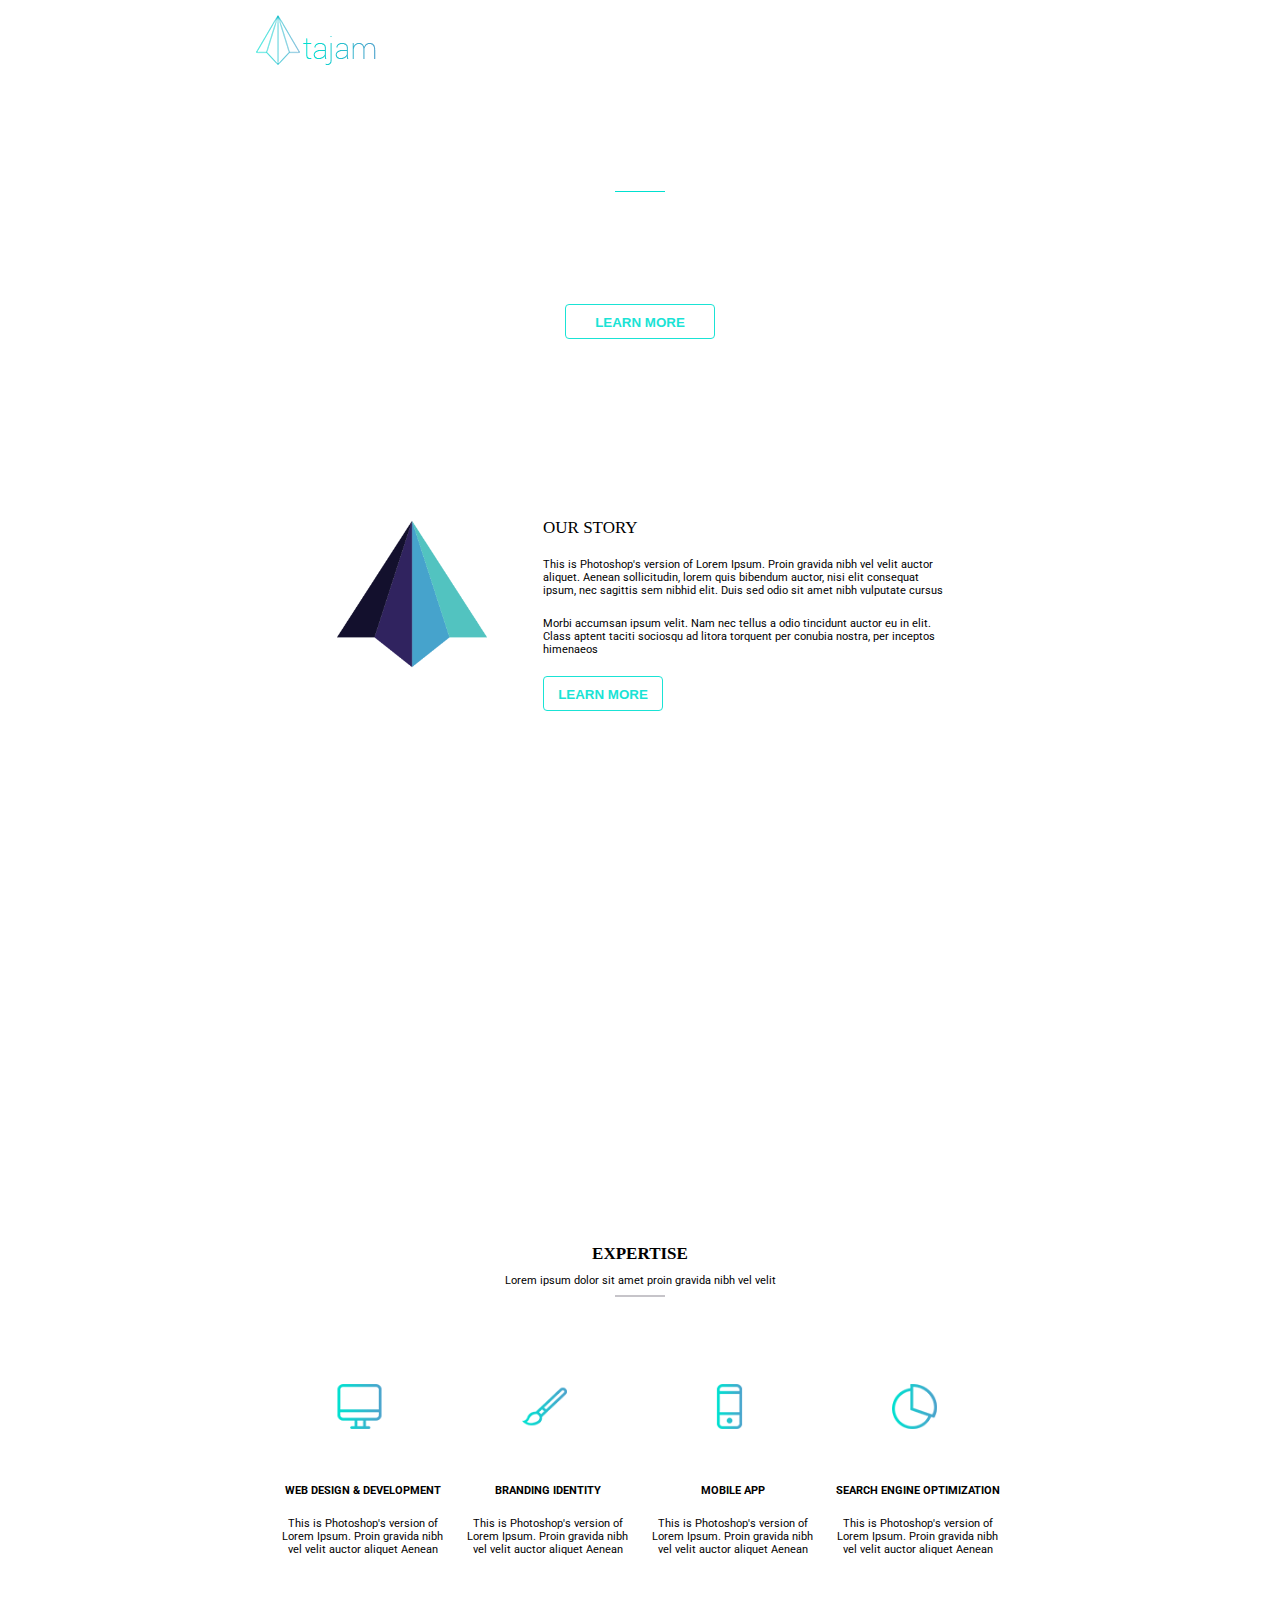
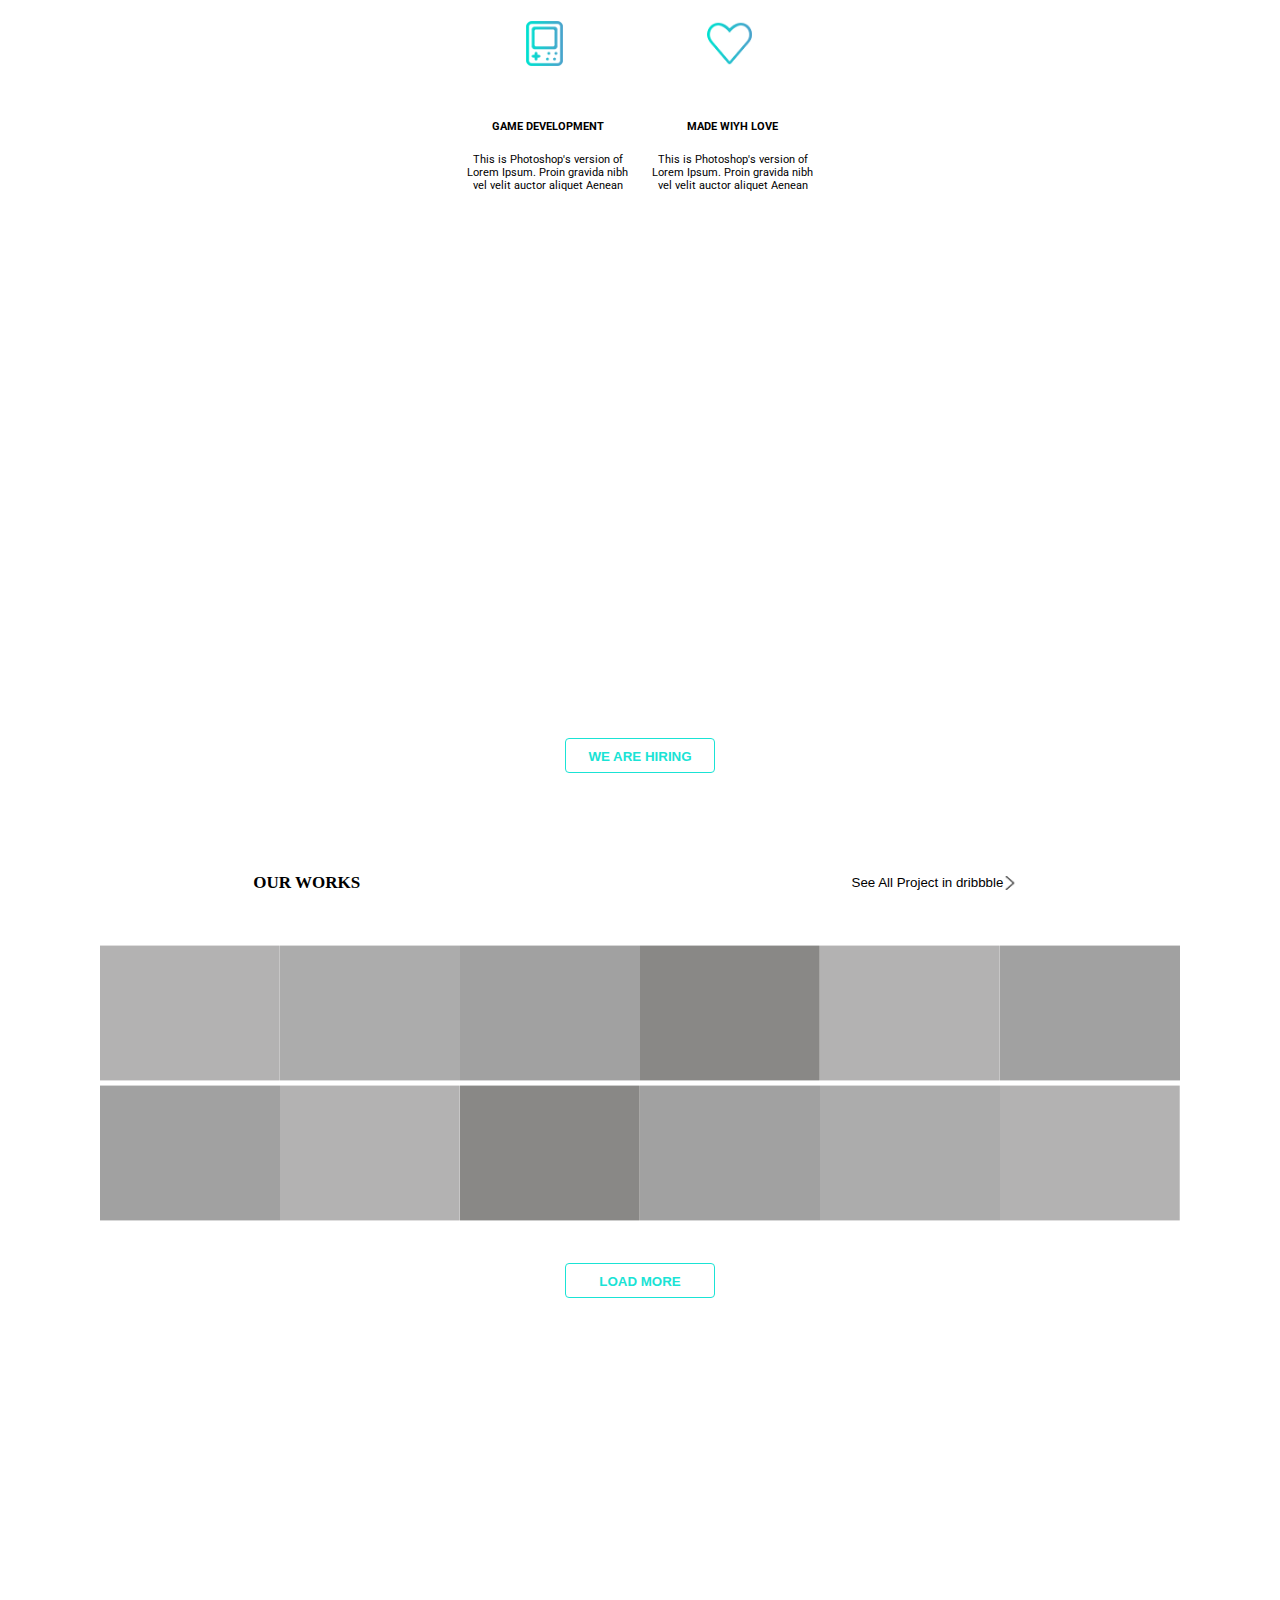
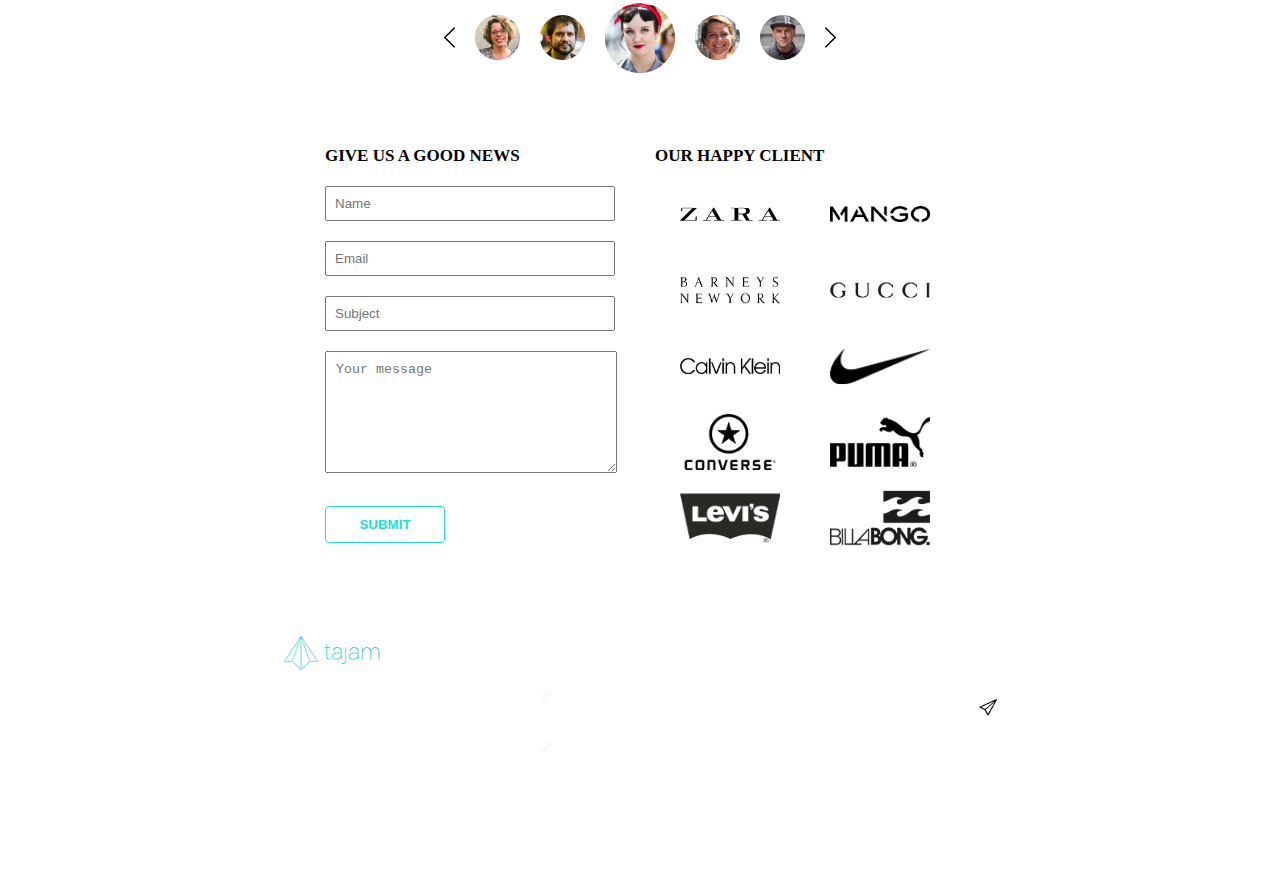
==== commit 5c78a130: "demo" ====
--- a/test.html
+++ b/test.html
@@ -3,6 +3,7 @@
 <head>
 	<title>my_first_and_worst_vyorstka</title>
 	<link rel="stylesheet" href="styles.css">
+	<link href="https://fonts.googleapis.com/css?family=Roboto&display=swap" rel="stylesheet">
 </head>
 <body>
 	<div class="_all">
@@ -15,13 +16,13 @@
 						<!--<div></div>-->
 					</div>
 					<div class="navigation_right">
-						<button class="nav_home navi_buttons">HOME</button>
-						<button class="nav_about navi_buttons">ABOUT</button>
-						<button class="nav_expertise navi_buttons">EXPERTISE</button>
-						<button class="nav_teams navi_buttons">TEAMS</button>
-						<button class="nav_works navi_buttons">WORKS</button>
-						<button class="nav_peoplesay navi_buttons">PEOPLE SAY</button>
-						<button class="nav_contact navi_buttons">CONTACT</button>
+						<button class="nav_home navi_buttons zhirny">HOME</button>
+						<button class="nav_about navi_buttons zhirny">ABOUT</button>
+						<button class="nav_expertise navi_buttons zhirny">EXPERTISE</button>
+						<button class="nav_teams navi_buttons zhirny">TEAMS</button>
+						<button class="nav_works navi_buttons zhirny">WORKS</button>
+						<button class="nav_peoplesay navi_buttons zhirny">PEOPLE SAY</button>
+						<button class="nav_contact navi_buttons zhirny">CONTACT</button>
 					</div>
 				</div>
 				<div class="main">
@@ -277,13 +278,14 @@
 			</div>
 			<div class="contact">
 				<div class="contact_form">
-					<div class="contact_form_text zagolovok">GIVE US A GOOD NEWS</div>
+					<div class="contact_form_text zagolovok zhirny">GIVE US A GOOD NEWS</div>
 					<div class="contact_form_items">
 						<form >
-							<input type="text" placeholder="Name">
-							<input type="email" placeholder="Email">
-							<input type="text" placeholder="Subject">
-							<input type="text" placeholder="Your message">
+							<input type="text" class="form_name form_object" placeholder="Name">
+							<input type="email" class="form_mail form_object" placeholder="Email">
+							<input type="text" class="form_subject form_object" placeholder="Subject">
+							<!--<input type="text" class="form_message form_spec_object" placeholder="Your message">-->
+							<textarea type="text" name="comment" class="form_message form_spec_object" placeholder="Your message"></textarea>
 						</form>
 					</div>
 					<div class="contact_sendform_button">
@@ -291,31 +293,93 @@
 					</div>
 				</div>
 				<div class="contact_clients">
-					<div class="contact_clients_textv zagolovok">OUR HAPPY CLIENT</div>
+					<div class="contact_clients_textv zagolovok zhirny">OUR HAPPY CLIENT</div>
 					<div class="contact_clients_pics">
-						
+						<img src="assets/icons/Zara.svg" class="clients_logos" alt="1st">
+						<img src="assets/icons/Mango.svg" class="clients_logos" alt="2st">
+						<img src="assets/icons/Barneys_New_York.svg" class="clients_logos" alt="3d">
+						<img src="assets/icons/Gucci.svg" class="clients_logos" alt="4th">
+						<img src="assets/icons/Calvin_klein.svg" class="clients_logos" alt="5th">
+						<img src="assets/icons/NIKE.svg" class="clients_logos" alt="6st">
+						<img src="assets/icons/Converse.svg" class="clients_logos" alt="7st">
+						<img src="assets/icons/Puma_Logo.svg" class="clients_logos" alt="8st">
+						<img src="assets/icons/Levi's.svg" class="clients_logos" alt="9st">
+						<img src="assets/icons/Billabong.svg" class="clients_logos" alt="10st">
 					</div>
 				</div>
 			</div>
 		</div>
-		<div class="footer">
+		<div class="footer White-Block">
 			<div class="footer_items">
-				<div class="footer_left_item">
-					
-				</div>
-				<div class="footer_center_item">
-					
-				</div>
-				<div class="footer_right_item">
-					
+				<div class="footer_left_item footer_item">
+					<div class="footer_left_logo f_main">
+						<img src="assets/images/log.png" class="f_log1" alt="m_logo">
+						<img src="assets/images/tajam.png" class="f_log2" alt="m_tajam">
+					</div>
+					<div class="footer_left_text poluproz">lorem quis bibendium auctor, nisi elit
+						consequat ipsum, nec sagittis sem nibh elit.
+						Duis sed odio sit amet auctror a omare odio
+						non mauris vitae erat in elit.
+					</div>
+				</div>
+				<div class="footer_center_item footer_item">
+					<div class="footer_center_phrase zhirny f_main">OUR STUDIO</div>
+					<div class="footer_center_address poluproz footer_centertext">
+						<div class="footer_center_addicon">
+							<img src="assets/icons/mayachok.svg" class="f_cen_log1 f_c_log" alt="mayak">
+						</div>
+						<div class="footer_center_addtext f_ct">Ruko cucruk, JI. Radio luar dalem jos
+							Ni.12 - 13, Kalideres - Jakarta Barat 
+							11480 - Indonesia
+						</div>
+					</div>
+					<div class="footer_center_phone poluproz footer_centertext">
+						<div class="footer_center_phicon">
+							<img src="assets/icons/phone.svg" class="f_cen_log2 f_c_log" alt="phone">
+						</div>
+						<div class="footer_center_phtext f_ct">(+62) 21-2224 3333</div>
+					</div>
+				</div>
+				<div class="footer_right_item footer_item">
+					<div class="footer_right_phrase zhirny f_main">STAY IN TOUCH</div>
+					<div class="footer_sendler">
+						<form>
+							<input type="email" class="footer_mail" placeholder="Subscribe our newsletter">
+						</form>
+						<button class="footer_newsbutton">
+							<img src="assets/icons/paper122.svg" class="footer_news_icons" alt="news">
+						</button>
+					</div>
+					<div class="footer_right_socials">
+						<button class="footer_facebook footer_right_buttons">
+							<img src="assets/icons/facebook.svg" class="footer_socials_icons" alt="socials">
+						</button>
+						<button class="footer_twitter footer_right_buttons">
+							<img src="assets/icons/twitter.svg" class="footer_socials_icons" alt="socials">
+						</button>
+						<button class="footer_dribbble footer_right_buttons">
+							<img src="assets/icons/dribbble.svg" class="footer_socials_icons" alt="socials">
+						</button>
+						<button class="footer_inst footer_right_buttons">
+							<img src="assets/icons/instagram.svg" class="footer_socials_icons" alt="socials">
+						</button>
+						<button class="footer_gplus footer_right_buttons">
+							<img src="assets/icons/gplus.svg" class="footer_socials_icons" alt="socials">
+						</button>
+						<button class="footer_youtube footer_right_buttons">
+							<img src="assets/icons/youtube.svg" class="footer_socials_icons" alt="socials">
+						</button>
+					</div>
 				</div>
 			</div>
 			<div class="footer_buttonandcopyright">
 				<div class="footer_left_buttons">
-					
+					<button class="footer_help footer_leftbuttons">HELP</button>
+					<button class="footer_terms footer_leftbuttons">TERMS&CONDITION</button>
+					<button class="footer_priv footer_leftbuttons">PRIVACY</button>
 				</div>
 				<div class="footer_right_copyright">
-					
+					Copyright c 2015 - Tajem Creative
 				</div>
 			</div>
 		</div>
--- a/styles.css
+++ b/styles.css
@@ -1,5 +1,5 @@
 body {
-    font-family: Roboto, sans-serif;
+    font-family: 'Roboto', sans-serif;
 	font-size: 0.7em;
 	/* Размер шрифта лучше всего задавать в em — относительной единице измерения. Пиксели и пункты — это абсолютные единицы измерения, 
 	а проценты — относительные. Также размер шрифта можно задавать с помощью ключевых слов: small, large и т. д. Но их обычно не используют. */
@@ -13,6 +13,9 @@
 	рамки элемента до воображаемого прямоугольника, ограничивающего его содержимое  */
 }
 
+.rob{
+	font-family: 'Roboto', ;
+}
 .ramky{
 	margin-left: 25%;
 	margin-right: 25%;
@@ -34,6 +37,10 @@
 }
 .poluproz{
 	opacity: 0.8;
+}
+.str{
+	line-height: 15px;
+	/*letter-spacing: 0.01em;*/
 }
 
 
@@ -334,6 +341,7 @@
 }
 .videotext{
 	padding: 2em;
+	letter-spacing: 0.1em;
 }
 
 /* ********************************************************************** */
@@ -689,35 +697,67 @@
 
 .contact{
 	padding: 20px;
+	padding-left: 20%;
+	padding-right: 20%;
 	/*height: 140px;*/
 	/*генерирует flex-контейнер уровня блока*/
 	display: -webkit-flex; 
 	display: flex; 
 	flex-direction: row;
-	/*flex-wrap: wrap;*/
+	flex-wrap: wrap;
 	justify-content: center;
+	/*align-items: stretch;*/
+	/*align-content: stretch;*/
+}
+.contact_form{
+	padding: 10px;
+	/*height: 140px;*/
+	width: 300px;
+	/*min-width: 280px;*/
+	/*max-width: 360px;*/
+	/*генерирует flex-контейнер уровня блока*/
+	display: -webkit-flex; 
+	display: flex; 
+	flex-direction: column;
+	/*flex-wrap: wrap;*/
+	/*justify-content: center;*/
+	/*align-items: center;*/
+	/*align-content: stretch;*/
+}
+.contact_form_items{
+	/*генерирует flex-контейнер уровня блока*/
+	display: -webkit-flex; 
+	display: flex; 
+	flex-direction: column;
+	/*flex-wrap: wrap;*/
+	/*justify-content: center;*/
 	align-items: center;
 	/*align-content: stretch;*/
-}
-.contact_form{
-	padding: 10px;
-	/*height: 140px;*/
-	/*генерирует flex-контейнер уровня блока*/
-	display: -webkit-flex; 
-	display: flex; 
-	flex-direction: column;
-	/*flex-wrap: wrap;*/
-	justify-content: center;
-	align-items: center;
-	/*align-content: stretch;*/
+	margin-bottom: 20px;
+}
+.form_object{
+	width: 90%;
+	padding: 8px;
+	margin-top: 10px;
+	margin-bottom: 10px;
+	/*border: rgba(0, 0, 0, 0.5);*/
+	color: rgba(0, 0, 0, 1);
+}
+.form_spec_object{
+	width: 90%;
+	height: 100px;
+	padding: 10px;
+	margin-top: 10px;
+	margin-bottom: 10px;
+	/*border: rgba(0, 0, 0, 0.5);*/
+	color: rgba(0, 0, 0, 1);
 }
 .contact_button{
 	display: block;
 	box-sizing: border-box;
-	margin: 0 auto;
-	padding: 8px;
-	padding-top: 10px;
-	width: 20%;
+	/*margin: 0 auto;*/
+	padding: 10px;
+	width: 40%;
 	max-width: 150px;
 	max-height: 50px;
 	background: #fff;
@@ -740,15 +780,35 @@
 }
 .contact_clients{
 	padding: 10px;
+	padding-left: 20px;
 	/*height: 140px;*/
+	width: 300px;
+	/*min-width: 280px;
+	max-width: 360px;*/
 	/*генерирует flex-контейнер уровня блока*/
 	display: -webkit-flex; 
 	display: flex; 
 	flex-direction: column;
 	/*flex-wrap: wrap;*/
-	justify-content: center;
-	align-items: center;
+	/*justify-content: center;*/
+	/*align-items: center;*/
 	/*align-content: stretch;*/
+}
+.contact_clients_pics{
+	/*padding: 10px;*/
+	/*генерирует flex-контейнер уровня блока*/
+	display: -webkit-flex; 
+	display: flex; 
+	flex-direction: row;
+	flex-wrap: wrap;
+	justify-content: space-around;
+	/*align-items: center;*/
+	align-content: space-around;
+}
+.clients_logos{
+	padding: 10px;
+	height: 5em;
+	width: 9em;
 }
 
 /* ************************************************************************ */
@@ -756,13 +816,212 @@
 
 .footer{
 	background-image: url(assets/images/5b.jpg);
-	min-height: 250px;
+	/*min-height: 250px;*/
 	background-position: center;
 	background-repeat: no-repeat;
 	background-size: cover;
-}
-
-
+	padding-top: 20px;
+	padding-left: 20%;
+	padding-right: 20%;
+	/*генерирует flex-контейнер уровня блока*/
+	display: -webkit-flex; 
+	display: flex; 
+	flex-direction: column;
+	/*flex-wrap: wrap;*/
+	/*justify-content: center;*/
+	/*align-items: center;*/
+	/*align-content: stretch;*/
+}
+.footer_items{
+	padding-top: 20px;
+	padding-bottom: 20px;
+	/*генерирует flex-контейнер уровня блока*/
+	display: -webkit-flex; 
+	display: flex; 
+	flex-direction: row;
+	flex-wrap: wrap;
+	justify-content: space-around;
+	/*align-items: center;*/
+	/*align-content: stretch;*/
+}
+.footer_item{
+	width: 200px;
+	padding: 10px;
+	/*генерирует flex-контейнер уровня блока*/
+	display: -webkit-flex; 
+	display: flex; 
+	flex-direction: column;
+	/*flex-wrap: wrap;*/
+	/*justify-content: space-around;*/
+	/*align-items: center;*/
+	/*align-content: stretch;*/
+}
+.f_main{
+	height: 3em;
+	padding-bottom: 2em;
+	/*генерирует flex-контейнер уровня блока*/
+	display: -webkit-flex; 
+	display: flex; 
+	flex-direction: row;
+	/*flex-wrap: wrap;*/
+	/*justify-content: space-around;*/
+	align-items: center;
+	/*align-content: stretch;*/
+}
+.f_log1{
+	width: 3em;
+	height: 3em;
+}
+.f_log2{
+	padding-left:6px;
+	width: 5em;
+	height: 2em;
+}
+.footer_centertext{
+	padding-bottom: 10px;
+	/*генерирует flex-контейнер уровня блока*/
+	display: -webkit-flex; 
+	display: flex; 
+	flex-direction: row;
+	/*flex-wrap: wrap;*/
+	/*justify-content: space-around;*/
+	/*align-items: center;*/
+	align-content: stretch;
+}
+.f_ct{
+	padding-left: 10px;
+}
+.f_c_log{
+	width: 1em;
+	height: 1em;
+}
+.footer_sendler{
+	margin-bottom: 2em;
+	/*генерирует flex-контейнер уровня блока*/
+	display: -webkit-flex; 
+	display: flex; 
+	flex-direction: row;
+	/*flex-wrap: wrap;*/
+	/*justify-content: space-around;*/
+	/*align-items: center;*/
+	/*align-content: stretch;*/
+}
+.footer_mail{
+	/*width: 100%;*/
+	padding: 8px;
+	background-color: rgba(255,255,255,0);
+	color: #fff;
+	font-size: 1em;
+	border: 1px solid rgba(255,255,255,0.8);
+	outline: none;
+}
+.footer_mail::placeholder{
+	color: rgba(255,255,255,0.8);
+}
+.footer_newsbutton{
+	width: 20%;
+	height: 2.3em;
+	margin-left: 1em;
+	background: rgba(255, 255, 255, 0.4);
+	border: 1px solid rgba(255,255,255,0);
+	display: flex; 	
+	align-items: center;
+	justify-content: center;
+	outline: none;
+}
+.footer_newsbutton:hover{
+	background: rgba(255, 255, 255, 0.5);
+}
+.footer_newsbutton:active{
+	background: rgba(255, 255, 255, 0.7);
+}
+.footer_news_icons{
+	height: 1.3em;
+	width: 1.3em;
+}
+.footer_right_socials{
+	display: -webkit-flex; 
+	display: flex; 
+	flex-direction: row;
+	flex-wrap: wrap;
+	/*justify-content: space-around;*/
+	/*align-items: center;*/
+	/*align-content: stretch;*/
+}
+.footer_socials_icons{
+	height: 0.7em;
+	width: 0.7em;
+}
+.footer_right_buttons{
+	/*display: block;*/
+	/*box-sizing: border-box;
+	margin: 0 auto;*/
+	margin: 2px;
+	/*padding-left: 20px;
+	padding-right: 20px;*/
+	width: 1.5em;
+	height: 1.5em;
+	max-width: 150px;
+	max-height: 50px;
+	background: #fff; /* запасной цвет для старых браузеров */
+	background: rgba(255, 255, 255, 0);
+	border: 1px solid #fff;
+	border-radius: 100%;
+	color: #fff;
+	/*font-size: 1em;
+	text-align: center;*/
+	outline: none;
+	display: flex; 	
+	align-items: center;
+	justify-content: center;
+}
+.footer_right_buttons:hover{
+	background: rgba(255, 255, 255, 0.3);
+}
+.footer_right_buttons:active{
+	background: rgba(255, 255, 255, 0.7);
+}
+.footer_buttonandcopyright{
+	padding-top: 30px;
+	padding-bottom: 30px;
+	/*генерирует flex-контейнер уровня блока*/
+	display: -webkit-flex; 
+	display: flex; 
+	flex-direction: row;
+	flex-wrap: wrap;
+	justify-content: space-between;
+	align-items: center;
+	align-content: center;
+}
+.footer_leftbuttons{
+	/*display: block;*/
+	box-sizing: border-box;
+	margin: 0px;
+	padding: 10px;
+	/*padding-left: 20px;
+	padding-right: 20px;*/
+	/*width: 20%;*/
+	max-width: 150px;
+	max-height: 50px;
+	background: #fff; /* запасной цвет для старых браузеров */
+	background: rgba(255, 255, 255, 0);
+	border: 0px solid #fff;
+	border-radius: 2px;
+	color: #fff;
+	font-size: 1em;
+	text-align: center;
+	outline: none;
+	/*text-decoration: none;*/
+	/*letter-spacing: 1px;*/
+	/*transition: all 0.3s ease-out;*/	
+}
+.footer_leftbuttons:hover{
+	border: 0px solid #1ae3d5;
+	color: #1ae3d5;
+}
+.footer_leftbuttons:active{
+	font-weight: bold;
+}
 
 /* *********************************************************************** */
 /* other */
